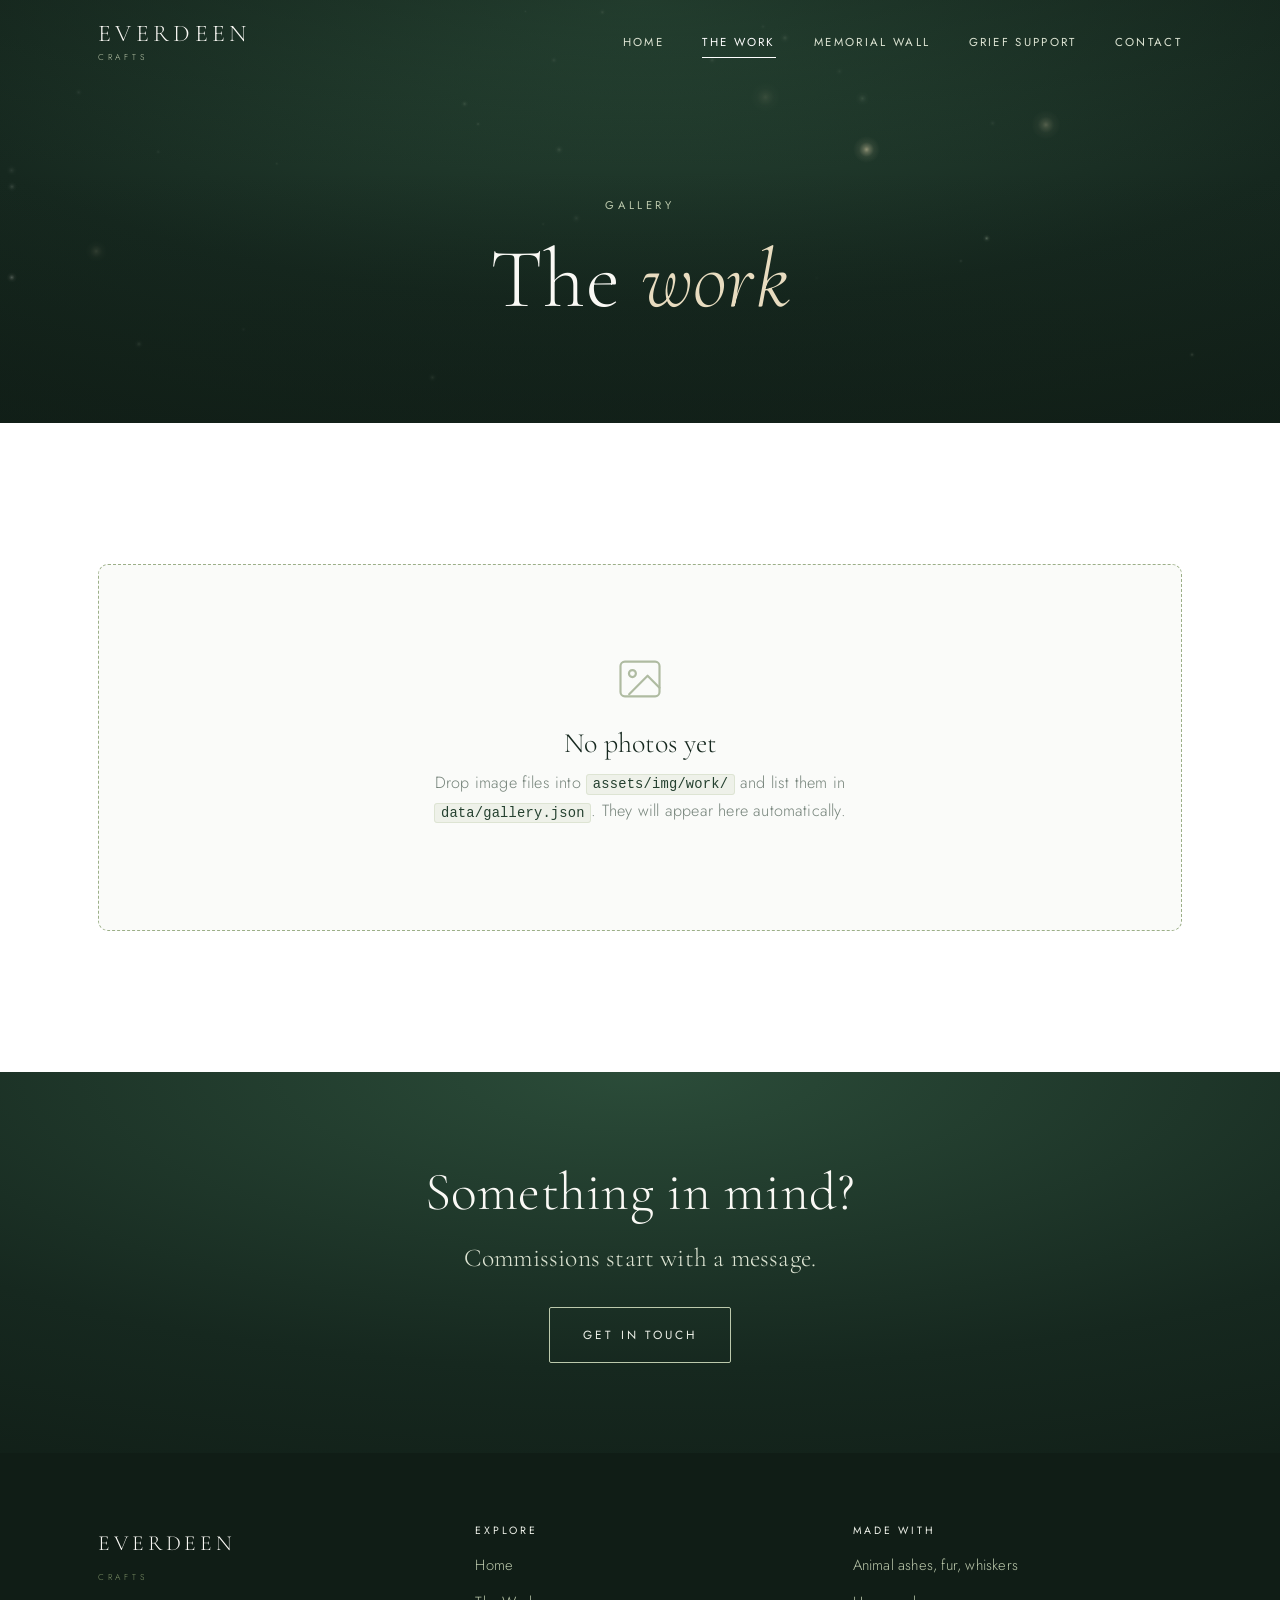
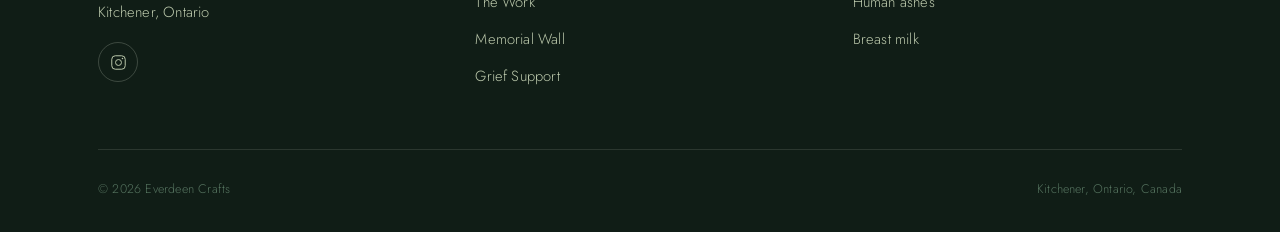
==== gallery.html @ 5758e287 "Add Everdeen Crafts website Four static pages served from GitHub Pages, no build step.  - Home, gall" ====
<!DOCTYPE html>
<html lang="en">
<head>
<meta charset="utf-8">
<meta name="viewport" content="width=device-width, initial-scale=1">
<title>The Work — Everdeen Crafts</title>
<meta name="description" content="Memorial resin pieces made by Everdeen Crafts in Kitchener, Ontario.">
<meta name="theme-color" content="#16281f">
<link rel="icon" href="assets/img/favicon.svg" type="image/svg+xml">
<link rel="preconnect" href="https://fonts.googleapis.com">
<link rel="preconnect" href="https://fonts.gstatic.com" crossorigin>
<link href="https://fonts.googleapis.com/css2?family=Cormorant+Garamond:ital,wght@0,300;0,400;0,500;1,300;1,400&family=Jost:wght@200;300;400&display=swap" rel="stylesheet">
<link rel="stylesheet" href="assets/css/style.css">
</head>
<body>

<a class="sr-only" href="#main">Skip to content</a>

<header class="nav">
  <div class="nav__inner">
    <a class="brand" href="index.html">
      <span class="brand__name">Everdeen</span>
      <span class="brand__sub">Crafts</span>
    </a>
    <button class="nav__toggle" type="button" aria-label="Menu" aria-expanded="false">
      <span></span><span></span><span></span>
    </button>
    <nav class="nav__links" aria-label="Main">
      <a class="nav__link" href="index.html">Home</a>
      <a class="nav__link" href="gallery.html" aria-current="page">The Work</a>
      <a class="nav__link" href="memorial.html">Memorial Wall</a>
      <a class="nav__link" href="resources.html">Grief Support</a>
      <a class="nav__link" href="index.html#contact">Contact</a>
    </nav>
  </div>
</header>

<main id="main">

<section class="pagehead">
  <canvas class="pagehead__canvas" data-particles="sparse" aria-hidden="true"></canvas>
  <div class="shell shell--narrow">
    <span class="eyebrow eyebrow--light">Gallery</span>
    <h1>The <em>work</em></h1>
  </div>
</section>

<section class="section section--white">
  <div class="shell">
    <div class="filters" data-gallery-filters></div>
    <div class="grid" data-gallery data-lightbox></div>
  </div>
</section>

<section class="section section--tight band">
  <canvas class="band__canvas" data-particles="band" aria-hidden="true"></canvas>
  <div class="shell shell--narrow">
    <h2 class="reveal">Something in mind?</h2>
    <p class="lede reveal" data-delay="1" style="max-width:48ch;margin-inline:auto">
      Commissions start with a message.
    </p>
    <div class="hero__actions reveal" data-delay="2" style="margin-top:var(--gap)">
      <a class="btn btn--light" href="index.html#contact"><span>Get in touch</span></a>
    </div>
  </div>
</section>

</main>

<footer class="footer">
  <div class="shell">
    <div class="footer__top">
      <div class="footer__brand">
        <span class="brand__name" style="font-family:var(--serif);letter-spacing:.18em;text-transform:uppercase;display:block">Everdeen</span>
        <span class="brand__sub" style="display:block;font-size:.53rem;letter-spacing:.44em;text-transform:uppercase;margin-top:.42rem">Crafts</span>
        <p style="margin-top:var(--gap-sm)">Kitchener, Ontario</p>
        <div class="footer__social">
          <a href="https://www.instagram.com/everdeencrafts" target="_blank" rel="noopener noreferrer" aria-label="Instagram">
            <svg viewBox="0 0 24 24" fill="none" stroke="currentColor" stroke-width="1.4">
              <rect x="2.5" y="2.5" width="19" height="19" rx="5"/>
              <circle cx="12" cy="12" r="4.2"/>
              <circle cx="17.6" cy="6.4" r="1.1" fill="currentColor" stroke="none"/>
            </svg>
          </a>
        </div>
      </div>
      <div>
        <h4>Explore</h4>
        <ul class="footer__links">
          <li><a href="index.html">Home</a></li>
          <li><a href="gallery.html">The Work</a></li>
          <li><a href="memorial.html">Memorial Wall</a></li>
          <li><a href="resources.html">Grief Support</a></li>
        </ul>
      </div>
      <div>
        <h4>Made with</h4>
        <ul class="footer__links">
          <li>Animal ashes, fur, whiskers</li>
          <li>Human ashes</li>
          <li>Breast milk</li>
        </ul>
      </div>
    </div>
    <div class="footer__base">
      <span>&copy; <span data-year>2026</span> Everdeen Crafts</span>
      <span>Kitchener, Ontario, Canada</span>
    </div>
  </div>
</footer>

<script src="assets/js/particles.js" defer></script>
<script src="assets/js/site.js" defer></script>
<script src="assets/js/gallery.js" defer></script>
</body>
</html>
---- assets/css/style.css ----
/* =========================================================
   Everdeen Crafts
   Palette: sage base, forest depth, white space, faint gold light
   ========================================================= */

/* ---------- Tokens ---------- */
:root {
  /* Forest */
  --forest-deepest: #101d16;
  --forest-deep:    #16281f;
  --forest:         #24402f;
  --forest-mid:     #3a5a45;
  --forest-soft:    #55735f;

  /* Sage */
  --sage-deep:  #7e9268;
  --sage:       #9caf88;
  --sage-light: #bcc9ac;
  --sage-pale:  #dde4d3;
  --sage-mist:  #eef1e9;

  /* Light */
  --white: #ffffff;
  --cream: #faf9f5;
  --mist:  #f3f5ef;

  /* Light in the trees */
  --gold:      #d9c89e;
  --gold-soft: #e8dcc0;

  /* Ink */
  --ink:        #1b2620;
  --ink-soft:   #46534b;
  --ink-mute:   #75837a;
  --ink-faint:  #a3ada6;

  /* Type */
  --serif: "Cormorant Garamond", "Cormorant", Georgia, "Times New Roman", serif;
  --sans:  "Jost", "Avenir Next", "Segoe UI", system-ui, -apple-system, sans-serif;

  /* Space */
  --gap-xs: 0.5rem;
  --gap-sm: 1rem;
  --gap:    1.75rem;
  --gap-md: 3rem;
  --gap-lg: 6rem;
  --gap-xl: 9rem;

  --measure: 62ch;
  --shell: 1180px;
  --shell-narrow: 780px;

  --radius: 2px;
  --radius-soft: 10px;

  --ease: cubic-bezier(0.22, 0.61, 0.36, 1);
  --ease-out: cubic-bezier(0.16, 1, 0.3, 1);

  --nav-h: 84px;
}

/* ---------- Reset ---------- */
*, *::before, *::after { box-sizing: border-box; }

html {
  -webkit-text-size-adjust: 100%;
  scroll-behavior: smooth;
}

body {
  margin: 0;
  font-family: var(--sans);
  font-weight: 300;
  font-size: 1.0125rem;
  line-height: 1.75;
  letter-spacing: 0.012em;
  color: var(--ink-soft);
  background: var(--cream);
  -webkit-font-smoothing: antialiased;
  -moz-osx-font-smoothing: grayscale;
  overflow-x: hidden;
}

img, svg, canvas { display: block; max-width: 100%; }
img { height: auto; }

h1, h2, h3, h4 {
  font-family: var(--serif);
  font-weight: 300;
  color: var(--forest-deep);
  line-height: 1.14;
  letter-spacing: 0.005em;
  margin: 0 0 var(--gap-sm);
}

h1 { font-size: clamp(2.75rem, 7vw, 5.25rem); }
h2 { font-size: clamp(2rem, 4.4vw, 3.35rem); }
h3 { font-size: clamp(1.35rem, 2.2vw, 1.75rem); }
h4 { font-size: 1.1rem; }

p { margin: 0 0 var(--gap-sm); max-width: var(--measure); }

a { color: var(--forest); text-decoration: none; transition: color 0.35s var(--ease); }
a:hover { color: var(--sage-deep); }

ul { margin: 0; padding: 0; list-style: none; }

:focus-visible {
  outline: 2px solid var(--sage-deep);
  outline-offset: 3px;
  border-radius: var(--radius);
}

::selection { background: var(--sage-pale); color: var(--forest-deep); }

/* ---------- Utility ---------- */
.shell {
  width: 100%;
  max-width: var(--shell);
  margin-inline: auto;
  padding-inline: clamp(1.35rem, 5vw, 3rem);
}
.shell--narrow { max-width: var(--shell-narrow); }

.eyebrow {
  font-family: var(--sans);
  font-size: 0.7rem;
  font-weight: 400;
  letter-spacing: 0.32em;
  text-transform: uppercase;
  color: var(--sage-deep);
  margin: 0 0 var(--gap-sm);
  display: block;
}
.eyebrow--light { color: var(--sage-light); }

.lede {
  font-family: var(--serif);
  font-size: clamp(1.25rem, 2.1vw, 1.6rem);
  line-height: 1.6;
  color: var(--forest-mid);
  font-weight: 300;
}

.section { padding-block: clamp(4.5rem, 11vw, var(--gap-xl)); }
.section--tight { padding-block: clamp(3rem, 7vw, var(--gap-lg)); }
.section--mist { background: var(--mist); }
.section--white { background: var(--white); }

.section-head { margin-bottom: var(--gap-md); }
.section-head--center { text-align: center; }
.section-head--center p { margin-inline: auto; }

.sr-only {
  position: absolute; width: 1px; height: 1px;
  padding: 0; margin: -1px; overflow: hidden;
  clip: rect(0 0 0 0); white-space: nowrap; border: 0;
}

/* Hairline divider with a small leaf node */
.rule {
  display: flex;
  align-items: center;
  gap: var(--gap-sm);
  margin-block: var(--gap-md);
  color: var(--sage-light);
}
.rule::before, .rule::after {
  content: "";
  height: 1px;
  flex: 1;
  background: linear-gradient(90deg, transparent, var(--sage-pale) 22%, var(--sage-pale) 78%, transparent);
}
.rule svg { width: 15px; height: 15px; opacity: 0.75; flex: none; }

/* ---------- Buttons ---------- */
.btn {
  display: inline-flex;
  align-items: center;
  gap: 0.7rem;
  font-family: var(--sans);
  font-size: 0.74rem;
  font-weight: 400;
  letter-spacing: 0.24em;
  text-transform: uppercase;
  padding: 1.05rem 2.1rem;
  border: 1px solid var(--forest);
  border-radius: var(--radius);
  color: var(--forest);
  background: transparent;
  cursor: pointer;
  position: relative;
  overflow: hidden;
  transition: color 0.45s var(--ease), border-color 0.45s var(--ease);
}
.btn::before {
  content: "";
  position: absolute;
  inset: 0;
  background: var(--forest);
  transform: scaleX(0);
  transform-origin: left;
  transition: transform 0.55s var(--ease-out);
  z-index: -1;
}
.btn:hover { color: var(--cream); }
.btn:hover::before { transform: scaleX(1); }
.btn > * { position: relative; z-index: 1; }

.btn--light { border-color: var(--sage-light); color: var(--sage-mist); }
.btn--light::before { background: var(--sage-mist); }
.btn--light:hover { color: var(--forest-deep); border-color: var(--sage-mist); }

.btn--solid { background: var(--forest); color: var(--cream); }
.btn--solid::before { background: var(--forest-mid); }
.btn--solid:hover { color: var(--white); }

.btn--full { width: 100%; justify-content: center; }

/* Quiet text link with a growing underline */
.link-quiet {
  font-family: var(--sans);
  font-size: 0.74rem;
  letter-spacing: 0.24em;
  text-transform: uppercase;
  color: var(--forest);
  display: inline-block;
  padding-bottom: 0.35rem;
  position: relative;
}
.link-quiet::after {
  content: "";
  position: absolute;
  left: 0; bottom: 0;
  width: 100%; height: 1px;
  background: var(--sage-deep);
  transform: scaleX(0);
  transform-origin: right;
  transition: transform 0.5s var(--ease-out);
}
.link-quiet:hover::after { transform: scaleX(1); transform-origin: left; }

/* ---------- Placeholder slots (Katrina writes these) ---------- */
.placeholder {
  border: 1px dashed var(--sage);
  border-radius: var(--radius-soft);
  background: rgba(156, 175, 136, 0.06);
  padding: 1.4rem 1.5rem;
  margin-bottom: var(--gap-sm);
  max-width: var(--measure);
  position: relative;
}
.placeholder::before {
  content: attr(data-slot);
  display: block;
  font-family: var(--sans);
  font-size: 0.6rem;
  letter-spacing: 0.26em;
  text-transform: uppercase;
  color: var(--sage-deep);
  margin-bottom: 0.55rem;
}
.placeholder p {
  margin: 0;
  color: var(--ink-mute);
  font-style: italic;
  font-family: var(--serif);
  font-size: 1.1rem;
}
.placeholder--light { border-color: rgba(220, 228, 211, 0.4); background: rgba(255,255,255,0.05); }
.placeholder--light::before { color: var(--sage-light); }
.placeholder--light p { color: var(--sage-pale); }
.placeholder--center { margin-inline: auto; }

/* =========================================================
   Navigation
   ========================================================= */
.nav {
  position: fixed;
  inset: 0 0 auto 0;
  height: var(--nav-h);
  display: flex;
  align-items: center;
  z-index: 100;
  transition: background 0.55s var(--ease), box-shadow 0.55s var(--ease), height 0.55s var(--ease);
}
.nav__inner {
  width: 100%;
  max-width: var(--shell);
  margin-inline: auto;
  padding-inline: clamp(1.35rem, 5vw, 3rem);
  display: flex;
  align-items: center;
  justify-content: space-between;
  gap: var(--gap);
}

.brand { display: flex; flex-direction: column; line-height: 1; }
.brand__name {
  font-family: var(--serif);
  font-size: 1.5rem;
  letter-spacing: 0.18em;
  text-transform: uppercase;
  color: var(--cream);
  transition: color 0.55s var(--ease);
}
.brand__sub {
  font-family: var(--sans);
  font-size: 0.53rem;
  letter-spacing: 0.44em;
  text-transform: uppercase;
  color: var(--sage-light);
  margin-top: 0.42rem;
  transition: color 0.55s var(--ease);
}

.nav__links { display: flex; align-items: center; gap: clamp(1.4rem, 3vw, 2.6rem); }
.nav__link {
  font-size: 0.72rem;
  font-weight: 400;
  letter-spacing: 0.2em;
  text-transform: uppercase;
  color: var(--sage-pale);
  position: relative;
  padding-block: 0.4rem;
  transition: color 0.4s var(--ease);
}
.nav__link::after {
  content: "";
  position: absolute;
  left: 0; bottom: 0;
  width: 100%; height: 1px;
  background: currentColor;
  transform: scaleX(0);
  transform-origin: right;
  transition: transform 0.45s var(--ease-out);
}
.nav__link:hover, .nav__link[aria-current="page"] { color: var(--white); }
.nav__link:hover::after, .nav__link[aria-current="page"]::after { transform: scaleX(1); transform-origin: left; }

/* Scrolled / solid state */
.nav.is-solid {
  background: rgba(250, 249, 245, 0.9);
  backdrop-filter: blur(14px);
  -webkit-backdrop-filter: blur(14px);
  box-shadow: 0 1px 0 var(--sage-pale);
  height: 70px;
}
.nav.is-solid .brand__name { color: var(--forest-deep); }
.nav.is-solid .brand__sub  { color: var(--sage-deep); }
.nav.is-solid .nav__link   { color: var(--ink-soft); }
.nav.is-solid .nav__link:hover,
.nav.is-solid .nav__link[aria-current="page"] { color: var(--forest-deep); }

/* Pages without a dark hero start solid */
.nav--inline { position: fixed; }

.nav__toggle {
  display: none;
  width: 42px; height: 42px;
  border: 0; background: transparent;
  cursor: pointer; padding: 0;
  position: relative;
}
.nav__toggle span {
  position: absolute;
  left: 9px; right: 9px;
  height: 1px;
  background: var(--sage-pale);
  transition: transform 0.45s var(--ease), opacity 0.3s var(--ease), background 0.5s var(--ease);
}
.nav__toggle span:nth-child(1) { top: 15px; }
.nav__toggle span:nth-child(2) { top: 21px; }
.nav__toggle span:nth-child(3) { top: 27px; }
.nav.is-solid .nav__toggle span { background: var(--forest); }
.nav.is-open .nav__toggle span:nth-child(1) { transform: translateY(6px) rotate(45deg); }
.nav.is-open .nav__toggle span:nth-child(2) { opacity: 0; }
.nav.is-open .nav__toggle span:nth-child(3) { transform: translateY(-6px) rotate(-45deg); }

@media (max-width: 820px) {
  .nav__toggle { display: block; }
  .nav__links {
    position: fixed;
    inset: var(--nav-h) 0 auto 0;
    flex-direction: column;
    gap: 0;
    background: rgba(22, 40, 31, 0.97);
    backdrop-filter: blur(18px);
    -webkit-backdrop-filter: blur(18px);
    padding: var(--gap) clamp(1.35rem, 5vw, 3rem) var(--gap-md);
    align-items: flex-start;
    opacity: 0;
    visibility: hidden;
    transform: translateY(-10px);
    transition: opacity 0.4s var(--ease), transform 0.5s var(--ease-out), visibility 0.4s;
  }
  .nav.is-open .nav__links { opacity: 1; visibility: visible; transform: translateY(0); }
  .nav__link {
    font-size: 0.95rem;
    letter-spacing: 0.18em;
    padding-block: 1rem;
    width: 100%;
    color: var(--sage-pale);
    border-bottom: 1px solid rgba(220, 228, 211, 0.12);
  }
  .nav.is-solid .nav__link { color: var(--sage-pale); }
  .nav__link::after { display: none; }
}

/* =========================================================
   Hero — the fairy forest
   ========================================================= */
.hero {
  position: relative;
  min-height: 100svh;
  display: flex;
  align-items: center;
  isolation: isolate;
  overflow: hidden;
  background:
    radial-gradient(120% 85% at 50% 8%, #2f5340 0%, var(--forest-deep) 46%, var(--forest-deepest) 100%);
}
.hero--short { min-height: 62svh; }

/* Soft god-ray wash */
.hero::before {
  content: "";
  position: absolute;
  inset: 0;
  background:
    radial-gradient(46% 62% at 50% -6%, rgba(217, 200, 158, 0.20) 0%, transparent 62%),
    radial-gradient(30% 44% at 22% 12%, rgba(217, 200, 158, 0.10) 0%, transparent 68%),
    radial-gradient(34% 50% at 80% 6%, rgba(217, 200, 158, 0.08) 0%, transparent 70%);
  z-index: 1;
  pointer-events: none;
}
/* Vignette to seat the type */
.hero::after {
  content: "";
  position: absolute;
  inset: 0;
  background:
    linear-gradient(180deg, rgba(16,29,22,0.42) 0%, transparent 26%, transparent 54%, rgba(16,29,22,0.72) 100%);
  z-index: 4;
  pointer-events: none;
}

.hero__canvas {
  position: absolute;
  inset: 0;
  width: 100%;
  height: 100%;
  z-index: 3;
  pointer-events: none;
}

/* Layered tree silhouettes */
.hero__trees {
  position: absolute;
  inset: auto 0 0 0;
  z-index: 2;
  pointer-events: none;
  line-height: 0;
}
.hero__tree {
  position: absolute;
  bottom: 0;
  width: 100%;
  height: auto;
  will-change: transform;
}
.hero__tree--back  { opacity: 0.30; }
.hero__tree--mid   { opacity: 0.55; }
.hero__tree--front { opacity: 0.92; }

.hero__content {
  position: relative;
  z-index: 5;
  width: 100%;
  text-align: center;
  padding-block: calc(var(--nav-h) + 2rem) 8rem;
}
.hero__title {
  color: var(--cream);
  margin-bottom: var(--gap-sm);
  text-shadow: 0 2px 40px rgba(16, 29, 22, 0.5);
}
.hero__title em {
  font-style: italic;
  color: var(--gold-soft);
}
.hero__sub {
  font-family: var(--serif);
  font-size: clamp(1.05rem, 2vw, 1.35rem);
  color: var(--sage-pale);
  letter-spacing: 0.06em;
  margin-inline: auto;
  margin-bottom: var(--gap-md);
  max-width: 46ch;
}
.hero__actions { display: flex; gap: var(--gap-sm); justify-content: center; flex-wrap: wrap; }

.hero__scroll {
  position: absolute;
  left: 50%;
  bottom: 2.4rem;
  transform: translateX(-50%);
  z-index: 6;
  display: flex;
  flex-direction: column;
  align-items: center;
  gap: 0.7rem;
  font-size: 0.58rem;
  letter-spacing: 0.3em;
  text-transform: uppercase;
  color: var(--sage-light);
  opacity: 0.75;
}
.hero__scroll i {
  display: block;
  width: 1px;
  height: 46px;
  background: linear-gradient(180deg, var(--sage-light), transparent);
  animation: drip 2.8s var(--ease) infinite;
}
@keyframes drip {
  0%   { transform: scaleY(0); transform-origin: top; opacity: 0; }
  38%  { transform: scaleY(1); transform-origin: top; opacity: 1; }
  62%  { transform: scaleY(1); transform-origin: bottom; opacity: 1; }
  100% { transform: scaleY(0); transform-origin: bottom; opacity: 0; }
}

/* Page header for inner pages */
.pagehead {
  position: relative;
  padding-block: calc(var(--nav-h) + clamp(4rem, 9vw, 7rem)) clamp(3rem, 7vw, 5rem);
  background:
    radial-gradient(110% 130% at 50% 0%, #2b4c39 0%, var(--forest-deep) 55%, var(--forest-deepest) 100%);
  overflow: hidden;
  isolation: isolate;
  text-align: center;
}
.pagehead::after {
  content: "";
  position: absolute; inset: 0;
  background: linear-gradient(180deg, rgba(16,29,22,0.35), transparent 40%, rgba(16,29,22,0.45));
  z-index: 2; pointer-events: none;
}
.pagehead__canvas { position: absolute; inset: 0; width: 100%; height: 100%; z-index: 1; pointer-events: none; }
.pagehead .shell { position: relative; z-index: 3; }
.pagehead h1 { color: var(--cream); }
.pagehead h1 em { font-style: italic; color: var(--gold-soft); }
.pagehead .lede { color: var(--sage-pale); margin-inline: auto; }

/* =========================================================
   Reveal on scroll
   ========================================================= */
.reveal {
  opacity: 0;
  transform: translateY(26px);
  transition: opacity 1s var(--ease-out), transform 1.15s var(--ease-out);
}
.reveal.is-visible { opacity: 1; transform: none; }
.reveal[data-delay="1"] { transition-delay: 0.11s; }
.reveal[data-delay="2"] { transition-delay: 0.22s; }
.reveal[data-delay="3"] { transition-delay: 0.33s; }
.reveal[data-delay="4"] { transition-delay: 0.44s; }

/* =========================================================
   Craft categories
   ========================================================= */
.crafts {
  display: grid;
  grid-template-columns: repeat(auto-fit, minmax(268px, 1fr));
  gap: 1px;
  background: var(--sage-pale);
  border: 1px solid var(--sage-pale);
}
.craft {
  background: var(--white);
  padding: clamp(2.2rem, 4vw, 3.2rem) clamp(1.6rem, 3vw, 2.4rem);
  display: flex;
  flex-direction: column;
  gap: var(--gap-sm);
  transition: background 0.6s var(--ease);
}
.craft:hover { background: var(--sage-mist); }
.craft__icon {
  width: 40px; height: 40px;
  color: var(--sage-deep);
  margin-bottom: 0.4rem;
}
.craft__icon svg { width: 100%; height: 100%; }
.craft h3 { margin-bottom: 0.25rem; }
.craft__tags {
  display: flex; flex-wrap: wrap; gap: 0.45rem;
  margin-top: auto; padding-top: var(--gap-sm);
}
.craft__tag {
  font-size: 0.62rem;
  letter-spacing: 0.16em;
  text-transform: uppercase;
  color: var(--sage-deep);
  border: 1px solid var(--sage-pale);
  border-radius: 100px;
  padding: 0.34rem 0.8rem;
}

/* =========================================================
   Split feature
   ========================================================= */
.split {
  display: grid;
  grid-template-columns: repeat(auto-fit, minmax(300px, 1fr));
  gap: clamp(2.4rem, 6vw, 5rem);
  align-items: center;
}
.split__media {
  position: relative;
  aspect-ratio: 4 / 5;
  background: linear-gradient(150deg, var(--sage-mist), var(--sage-pale));
  border-radius: var(--radius-soft);
  overflow: hidden;
  display: grid;
  place-items: center;
}
.split__media img { width: 100%; height: 100%; object-fit: cover; }

/* Empty media well */
.media-empty {
  text-align: center;
  padding: 2rem;
  color: var(--sage-deep);
}
.media-empty svg { width: 44px; height: 44px; margin: 0 auto 1rem; opacity: 0.55; }
.media-empty span {
  display: block;
  font-size: 0.64rem;
  letter-spacing: 0.24em;
  text-transform: uppercase;
}

/* =========================================================
   Gallery
   ========================================================= */
.filters {
  display: flex;
  flex-wrap: wrap;
  gap: 0.5rem;
  justify-content: center;
  margin-bottom: var(--gap-md);
}
.filter {
  font-family: var(--sans);
  font-size: 0.68rem;
  font-weight: 300;
  letter-spacing: 0.2em;
  text-transform: uppercase;
  color: var(--ink-mute);
  background: transparent;
  border: 1px solid transparent;
  border-radius: 100px;
  padding: 0.6rem 1.35rem;
  cursor: pointer;
  transition: color 0.4s var(--ease), border-color 0.4s var(--ease), background 0.4s var(--ease);
}
.filter:hover { color: var(--forest); border-color: var(--sage-pale); }
.filter.is-active { color: var(--forest-deep); border-color: var(--sage); background: var(--sage-mist); }

.grid {
  display: grid;
  grid-template-columns: repeat(auto-fill, minmax(min(300px, 100%), 1fr));
  gap: clamp(1rem, 2.2vw, 1.75rem);
}

.tile {
  position: relative;
  border: 0;
  padding: 0;
  background: var(--sage-mist);
  border-radius: var(--radius-soft);
  overflow: hidden;
  cursor: pointer;
  aspect-ratio: 1 / 1;
  display: block;
  width: 100%;
}
.tile img {
  width: 100%; height: 100%;
  object-fit: cover;
  transition: transform 1.4s var(--ease-out), filter 0.7s var(--ease);
}
.tile:hover img { transform: scale(1.045); }
.tile__veil {
  position: absolute;
  inset: 0;
  background: linear-gradient(180deg, transparent 45%, rgba(16, 29, 22, 0.62));
  opacity: 0;
  transition: opacity 0.6s var(--ease);
  display: flex;
  align-items: flex-end;
  padding: 1.25rem;
}
.tile:hover .tile__veil, .tile:focus-visible .tile__veil { opacity: 1; }
.tile__label {
  font-size: 0.64rem;
  letter-spacing: 0.22em;
  text-transform: uppercase;
  color: var(--sage-mist);
}

/* Empty state */
.empty {
  text-align: center;
  padding: clamp(3rem, 8vw, 5.5rem) 1.5rem;
  border: 1px dashed var(--sage);
  border-radius: var(--radius-soft);
  background: rgba(156, 175, 136, 0.05);
}
.empty svg { width: 52px; height: 52px; margin: 0 auto 1.4rem; color: var(--sage-deep); opacity: 0.6; }
.empty h3 { margin-bottom: 0.6rem; }
.empty p { margin-inline: auto; color: var(--ink-mute); }
.empty code {
  font-family: ui-monospace, "SFMono-Regular", Menlo, Consolas, monospace;
  font-size: 0.85em;
  background: var(--sage-mist);
  border: 1px solid var(--sage-pale);
  border-radius: 3px;
  padding: 0.12em 0.42em;
  color: var(--forest);
}

/* Lightbox */
.lightbox {
  position: fixed;
  inset: 0;
  z-index: 300;
  background: rgba(16, 29, 22, 0.95);
  backdrop-filter: blur(8px);
  -webkit-backdrop-filter: blur(8px);
  display: grid;
  place-items: center;
  padding: clamp(1.5rem, 5vw, 4rem);
  opacity: 0;
  visibility: hidden;
  transition: opacity 0.45s var(--ease), visibility 0.45s;
}
.lightbox.is-open { opacity: 1; visibility: visible; }
.lightbox__figure { margin: 0; max-width: 100%; max-height: 100%; text-align: center; }
.lightbox img {
  max-width: 100%;
  max-height: 78svh;
  width: auto;
  margin-inline: auto;
  border-radius: var(--radius-soft);
  box-shadow: 0 30px 90px rgba(0,0,0,0.5);
}
.lightbox figcaption {
  margin-top: 1.2rem;
  font-size: 0.68rem;
  letter-spacing: 0.22em;
  text-transform: uppercase;
  color: var(--sage-light);
}
.lightbox__close, .lightbox__nav {
  position: absolute;
  background: transparent;
  border: 1px solid rgba(220, 228, 211, 0.25);
  color: var(--sage-pale);
  width: 46px; height: 46px;
  border-radius: 50%;
  cursor: pointer;
  display: grid;
  place-items: center;
  transition: border-color 0.4s var(--ease), background 0.4s var(--ease), color 0.4s var(--ease);
}
.lightbox__close:hover, .lightbox__nav:hover {
  border-color: var(--sage-mist);
  background: rgba(220, 228, 211, 0.12);
  color: var(--white);
}
.lightbox__close { top: clamp(1rem, 3vw, 2rem); right: clamp(1rem, 3vw, 2rem); }
.lightbox__nav { top: 50%; transform: translateY(-50%); }
.lightbox__nav--prev { left: clamp(0.75rem, 2.5vw, 2rem); }
.lightbox__nav--next { right: clamp(0.75rem, 2.5vw, 2rem); }
.lightbox svg { width: 17px; height: 17px; }

/* =========================================================
   Memorial
   ========================================================= */
.memorial-grid {
  display: grid;
  grid-template-columns: repeat(auto-fill, minmax(min(320px, 100%), 1fr));
  gap: clamp(1.25rem, 2.5vw, 2rem);
}

.memorial {
  background: var(--white);
  border: 1px solid var(--sage-pale);
  border-radius: var(--radius-soft);
  overflow: hidden;
  display: flex;
  flex-direction: column;
  transition: box-shadow 0.6s var(--ease), transform 0.6s var(--ease-out), border-color 0.6s var(--ease);
}
.memorial:hover {
  box-shadow: 0 18px 50px -28px rgba(36, 64, 47, 0.4);
  transform: translateY(-3px);
  border-color: var(--sage-light);
}
.memorial__photo {
  aspect-ratio: 3 / 2;
  background: linear-gradient(150deg, var(--sage-mist), var(--sage-pale));
  overflow: hidden;
  display: grid;
  place-items: center;
}
.memorial__photo img { width: 100%; height: 100%; object-fit: cover; }
.memorial__photo svg { width: 40px; height: 40px; color: var(--sage-deep); opacity: 0.5; }

.memorial__body { padding: clamp(1.4rem, 3vw, 1.9rem); display: flex; flex-direction: column; gap: 0.7rem; flex: 1; }
.memorial__name { font-family: var(--serif); font-size: 1.6rem; color: var(--forest-deep); margin: 0; line-height: 1.1; }
.memorial__years {
  font-size: 0.66rem;
  letter-spacing: 0.24em;
  text-transform: uppercase;
  color: var(--sage-deep);
}
.memorial__words {
  font-family: var(--serif);
  font-size: 1.06rem;
  line-height: 1.68;
  color: var(--ink-soft);
  margin: 0;
  max-width: none;
}
.memorial__foot {
  margin-top: auto;
  padding-top: var(--gap-sm);
  border-top: 1px solid var(--sage-pale);
  display: flex;
  align-items: center;
  justify-content: space-between;
  gap: var(--gap-sm);
}
.memorial__from { font-size: 0.68rem; letter-spacing: 0.14em; text-transform: uppercase; color: var(--ink-faint); }

/* Light a candle */
.candle {
  display: inline-flex;
  align-items: center;
  gap: 0.5rem;
  border: 1px solid var(--sage-pale);
  background: transparent;
  border-radius: 100px;
  padding: 0.42rem 0.9rem;
  cursor: pointer;
  font-family: var(--sans);
  font-size: 0.66rem;
  letter-spacing: 0.14em;
  text-transform: uppercase;
  color: var(--ink-mute);
  transition: border-color 0.4s var(--ease), color 0.4s var(--ease), background 0.4s var(--ease);
}
.candle svg { width: 15px; height: 17px; transition: transform 0.5s var(--ease-out); }
.candle:hover { border-color: var(--sage); color: var(--forest); }
.candle.is-lit {
  border-color: var(--gold);
  background: rgba(217, 200, 158, 0.14);
  color: var(--forest);
}
.candle.is-lit .flame { fill: var(--gold); animation: flicker 2.6s ease-in-out infinite; transform-origin: 50% 100%; }
.candle .flame { fill: var(--sage-light); }
@keyframes flicker {
  0%, 100% { opacity: 1;    transform: scale(1) rotate(0deg); }
  25%      { opacity: 0.82; transform: scale(1.08) rotate(-2.5deg); }
  50%      { opacity: 1;    transform: scale(0.96) rotate(1.5deg); }
  75%      { opacity: 0.88; transform: scale(1.05) rotate(-1deg); }
}

/* =========================================================
   Forms
   ========================================================= */
.form { display: grid; gap: var(--gap-sm); }
.field { display: grid; gap: 0.5rem; }
.field--row { grid-template-columns: repeat(auto-fit, minmax(190px, 1fr)); gap: var(--gap-sm); }

.label {
  font-size: 0.66rem;
  font-weight: 400;
  letter-spacing: 0.2em;
  text-transform: uppercase;
  color: var(--forest-mid);
}
.label span { color: var(--ink-faint); text-transform: none; letter-spacing: 0.04em; font-size: 0.78rem; }

.input, .textarea, .select {
  font-family: var(--sans);
  font-size: 0.98rem;
  font-weight: 300;
  color: var(--ink);
  background: var(--white);
  border: 1px solid var(--sage-pale);
  border-radius: var(--radius);
  padding: 0.92rem 1.05rem;
  width: 100%;
  transition: border-color 0.4s var(--ease), box-shadow 0.4s var(--ease);
}
.input:focus, .textarea:focus, .select:focus {
  outline: none;
  border-color: var(--sage);
  box-shadow: 0 0 0 3px rgba(156, 175, 136, 0.18);
}
.textarea { min-height: 168px; resize: vertical; line-height: 1.7; font-family: var(--serif); font-size: 1.08rem; }
.hint { font-size: 0.8rem; color: var(--ink-faint); margin: 0; }

.form-note {
  background: var(--sage-mist);
  border-left: 2px solid var(--sage);
  padding: 1.1rem 1.35rem;
  border-radius: 0 var(--radius) var(--radius) 0;
}
.form-note p { margin: 0; font-size: 0.9rem; color: var(--ink-soft); }

.form-status {
  padding: 1rem 1.25rem;
  border-radius: var(--radius);
  font-size: 0.92rem;
  display: none;
}
.form-status.is-shown { display: block; }
.form-status--ok   { background: var(--sage-mist); border: 1px solid var(--sage); color: var(--forest); }
.form-status--err  { background: #fdf2ef; border: 1px solid #e2b7a8; color: #8a4b34; }

/* honeypot */
.gate { position: absolute; left: -9999px; opacity: 0; height: 0; overflow: hidden; }

/* =========================================================
   Resources
   ========================================================= */
.resources { display: grid; gap: clamp(1rem, 2vw, 1.5rem); }
.resource {
  background: var(--white);
  border: 1px solid var(--sage-pale);
  border-radius: var(--radius-soft);
  padding: clamp(1.5rem, 3vw, 2.1rem);
  display: grid;
  grid-template-columns: auto 1fr auto;
  gap: clamp(1rem, 2.5vw, 1.9rem);
  align-items: center;
  transition: border-color 0.5s var(--ease), box-shadow 0.5s var(--ease);
}
.resource:hover { border-color: var(--sage); box-shadow: 0 14px 40px -30px rgba(36,64,47,0.45); }
.resource__mark {
  width: 42px; height: 42px;
  border-radius: 50%;
  background: var(--sage-mist);
  display: grid; place-items: center;
  color: var(--sage-deep);
  flex: none;
}
.resource__mark svg { width: 19px; height: 19px; }
.resource h3 { font-size: 1.32rem; margin-bottom: 0.3rem; }
.resource__meta { display: flex; flex-wrap: wrap; gap: 0.5rem 1.1rem; align-items: center; }
.resource__tag {
  font-size: 0.6rem;
  letter-spacing: 0.18em;
  text-transform: uppercase;
  color: var(--sage-deep);
  border: 1px solid var(--sage-pale);
  border-radius: 100px;
  padding: 0.28rem 0.72rem;
}
.resource__tel {
  font-family: var(--serif);
  font-size: 1.16rem;
  color: var(--forest);
  letter-spacing: 0.02em;
  white-space: nowrap;
}
.resource__go { flex: none; }
@media (max-width: 700px) {
  .resource { grid-template-columns: auto 1fr; }
  .resource__go { grid-column: 1 / -1; }
}

.crisis {
  background: var(--forest-deep);
  color: var(--sage-pale);
  border-radius: var(--radius-soft);
  padding: clamp(1.6rem, 3.5vw, 2.4rem);
}
.crisis h3 { color: var(--cream); }
.crisis p { color: var(--sage-pale); }
.crisis a { color: var(--gold-soft); text-decoration: underline; text-underline-offset: 4px; }
.crisis a:hover { color: var(--white); }

/* =========================================================
   Call to action band
   ========================================================= */
.band {
  position: relative;
  background: radial-gradient(120% 130% at 50% 0%, #2b4c39, var(--forest-deep) 60%, var(--forest-deepest));
  overflow: hidden;
  isolation: isolate;
  text-align: center;
}
/* width/height are required: a canvas is a replaced element, so inset:0
   alone leaves it at its intrinsic 300x150. */
.band__canvas { position: absolute; inset: 0; width: 100%; height: 100%; z-index: 1; pointer-events: none; }
.band .shell { position: relative; z-index: 2; }
.band h2 { color: var(--cream); }
.band h2 em { font-style: italic; color: var(--gold-soft); }
.band p { color: var(--sage-pale); margin-inline: auto; }

/* =========================================================
   Footer
   ========================================================= */
.footer {
  background: var(--forest-deepest);
  color: var(--sage-light);
  padding-block: clamp(3rem, 6vw, 4.5rem) 2rem;
}
.footer__top {
  display: grid;
  grid-template-columns: repeat(auto-fit, minmax(210px, 1fr));
  gap: var(--gap-md);
  padding-bottom: var(--gap-md);
  border-bottom: 1px solid rgba(220, 228, 211, 0.13);
}
.footer h4 {
  color: var(--sage-mist);
  font-family: var(--sans);
  font-size: 0.66rem;
  font-weight: 400;
  letter-spacing: 0.26em;
  text-transform: uppercase;
  margin-bottom: var(--gap-sm);
}
.footer p { color: var(--sage-light); font-size: 0.92rem; }
.footer a { color: var(--sage-light); }
.footer a:hover { color: var(--white); }
.footer__links li { margin-bottom: 0.7rem; font-size: 0.92rem; }
.footer__brand .brand__name { color: var(--cream); font-size: 1.35rem; }
.footer__brand .brand__sub { color: var(--sage-deep); }
.footer__social { display: flex; gap: 0.8rem; margin-top: var(--gap-sm); }
.footer__social a {
  width: 40px; height: 40px;
  border: 1px solid rgba(220, 228, 211, 0.22);
  border-radius: 50%;
  display: grid; place-items: center;
  transition: border-color 0.4s var(--ease), background 0.4s var(--ease);
}
.footer__social a:hover { border-color: var(--sage-light); background: rgba(220, 228, 211, 0.1); }
.footer__social svg { width: 17px; height: 17px; }
.footer__base {
  padding-top: 1.8rem;
  display: flex;
  flex-wrap: wrap;
  gap: var(--gap-sm);
  justify-content: space-between;
  align-items: center;
  font-size: 0.78rem;
  color: var(--forest-soft);
}

/* =========================================================
   Motion preferences
   ========================================================= */
@media (prefers-reduced-motion: reduce) {
  html { scroll-behavior: auto; }
  *, *::before, *::after {
    animation-duration: 0.001ms !important;
    animation-iteration-count: 1 !important;
    transition-duration: 0.001ms !important;
  }
  .reveal { opacity: 1; transform: none; }
  .hero__scroll i { animation: none; opacity: 0.6; }
}
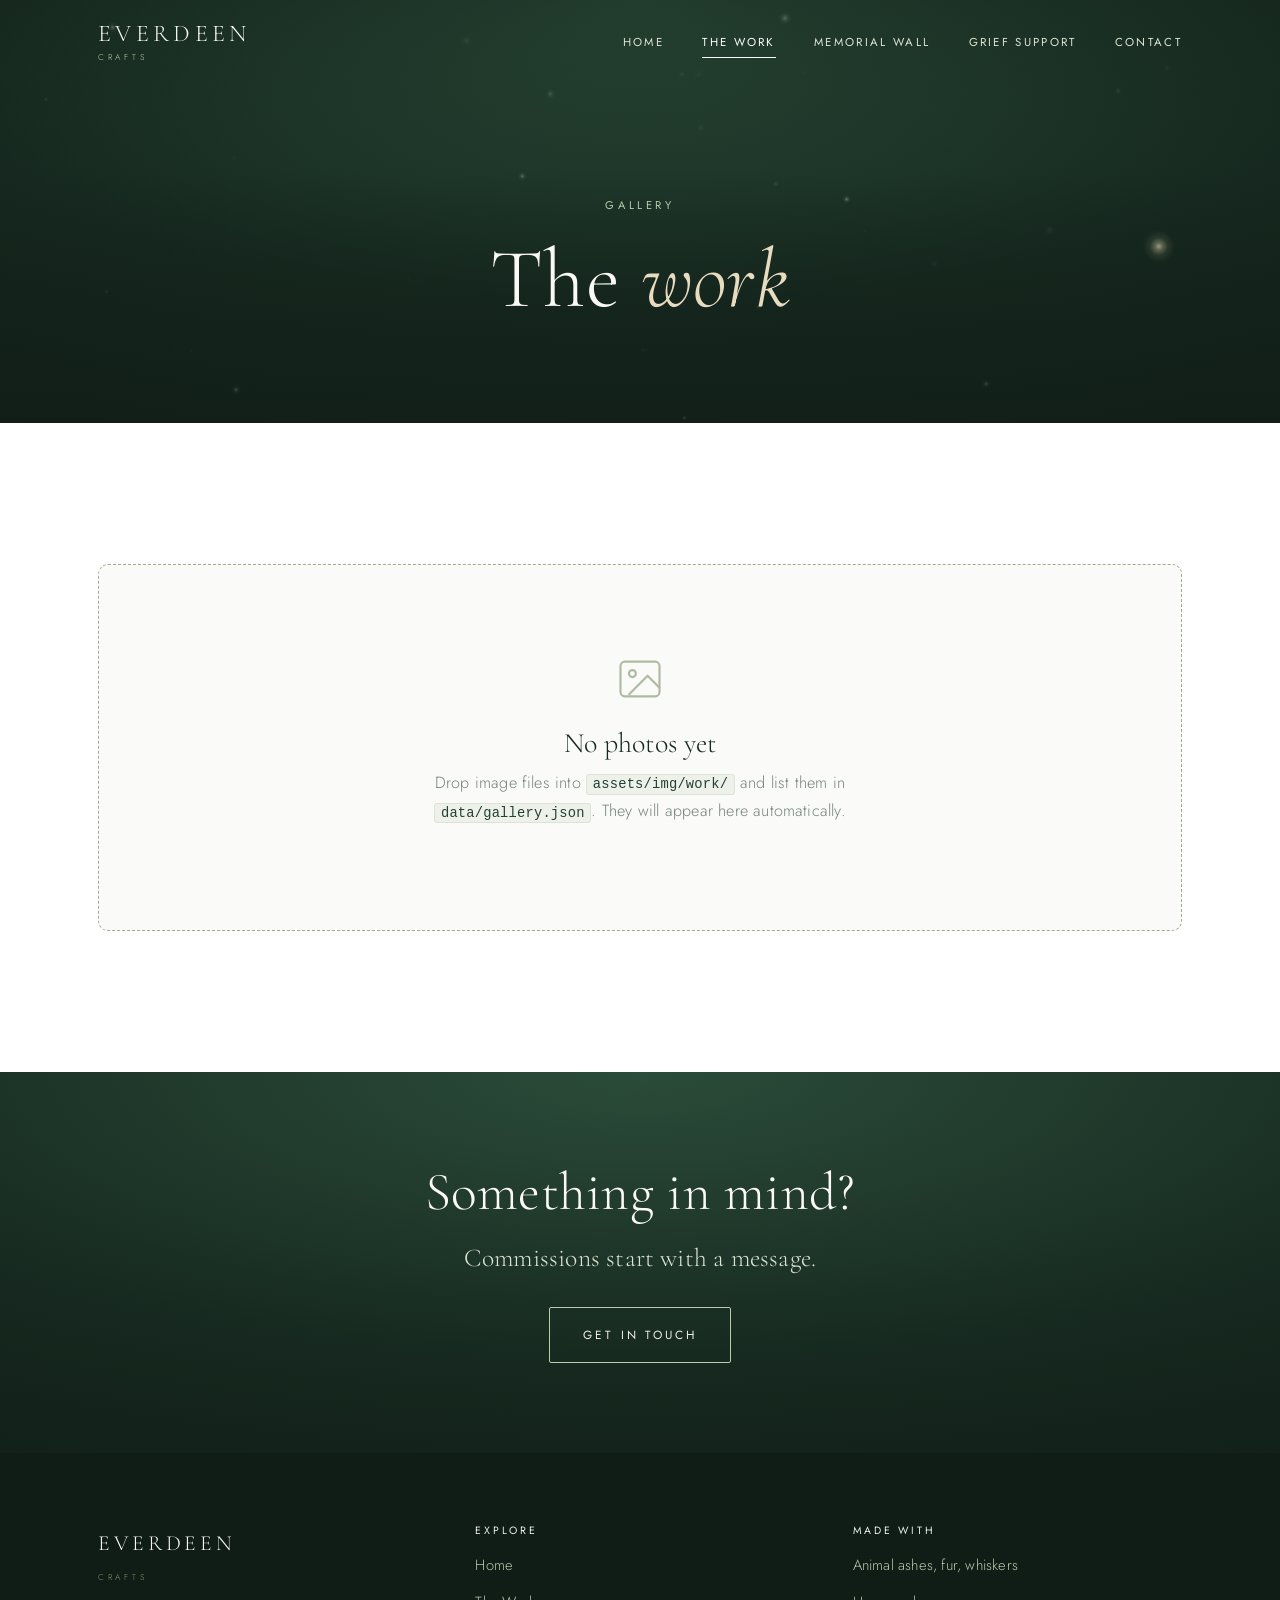
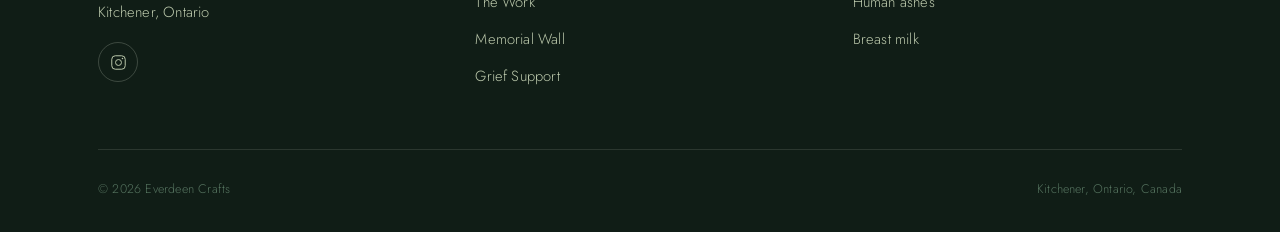
==== commit ef902528: "Remove em dashes and trim placeholder and crisis copy Page titles used em dashes, which surfaced in " ====
--- a/gallery.html
+++ b/gallery.html
@@ -3,7 +3,7 @@
 <head>
 <meta charset="utf-8">
 <meta name="viewport" content="width=device-width, initial-scale=1">
-<title>The Work — Everdeen Crafts</title>
+<title>The Work | Everdeen Crafts</title>
 <meta name="description" content="Memorial resin pieces made by Everdeen Crafts in Kitchener, Ontario.">
 <meta name="theme-color" content="#16281f">
 <link rel="icon" href="assets/img/favicon.svg" type="image/svg+xml">
--- a/assets/css/style.css
+++ b/assets/css/style.css
@@ -245,11 +245,13 @@
   border: 1px dashed var(--sage);
   border-radius: var(--radius-soft);
   background: rgba(156, 175, 136, 0.06);
-  padding: 1.4rem 1.5rem;
+  padding: 1.05rem 1.35rem;
   margin-bottom: var(--gap-sm);
   max-width: var(--measure);
   position: relative;
 }
+/* The label is normally the only thing in the box, so it carries no
+   bottom margin. Any text added below it supplies its own top margin. */
 .placeholder::before {
   content: attr(data-slot);
   display: block;
@@ -258,10 +260,9 @@
   letter-spacing: 0.26em;
   text-transform: uppercase;
   color: var(--sage-deep);
-  margin-bottom: 0.55rem;
 }
 .placeholder p {
-  margin: 0;
+  margin: 0.55rem 0 0;
   color: var(--ink-mute);
   font-style: italic;
   font-family: var(--serif);
@@ -282,7 +283,9 @@
   display: flex;
   align-items: center;
   z-index: 100;
-  transition: background 0.55s var(--ease), box-shadow 0.55s var(--ease), height 0.55s var(--ease);
+  /* Background and shadow only: animating height here would lay out the
+     bar on every frame of the transition. The colour shift carries the state. */
+  transition: background 0.55s var(--ease), box-shadow 0.55s var(--ease);
 }
 .nav__inner {
   width: 100%;
@@ -344,7 +347,6 @@
   backdrop-filter: blur(14px);
   -webkit-backdrop-filter: blur(14px);
   box-shadow: 0 1px 0 var(--sage-pale);
-  height: 70px;
 }
 .nav.is-solid .brand__name { color: var(--forest-deep); }
 .nav.is-solid .brand__sub  { color: var(--sage-deep); }
@@ -408,7 +410,7 @@
 }
 
 /* =========================================================
-   Hero — the fairy forest
+   Hero: the fairy forest
    ========================================================= */
 .hero {
   position: relative;
@@ -916,9 +918,9 @@
 
 .form-note {
   background: var(--sage-mist);
-  border-left: 2px solid var(--sage);
-  padding: 1.1rem 1.35rem;
-  border-radius: 0 var(--radius) var(--radius) 0;
+  border: 1px solid var(--sage-pale);
+  padding: 1.15rem 1.4rem;
+  border-radius: var(--radius-soft);
 }
 .form-note p { margin: 0; font-size: 0.9rem; color: var(--ink-soft); }
 
@@ -983,17 +985,6 @@
   .resource { grid-template-columns: auto 1fr; }
   .resource__go { grid-column: 1 / -1; }
 }
-
-.crisis {
-  background: var(--forest-deep);
-  color: var(--sage-pale);
-  border-radius: var(--radius-soft);
-  padding: clamp(1.6rem, 3.5vw, 2.4rem);
-}
-.crisis h3 { color: var(--cream); }
-.crisis p { color: var(--sage-pale); }
-.crisis a { color: var(--gold-soft); text-decoration: underline; text-underline-offset: 4px; }
-.crisis a:hover { color: var(--white); }
 
 /* =========================================================
    Call to action band
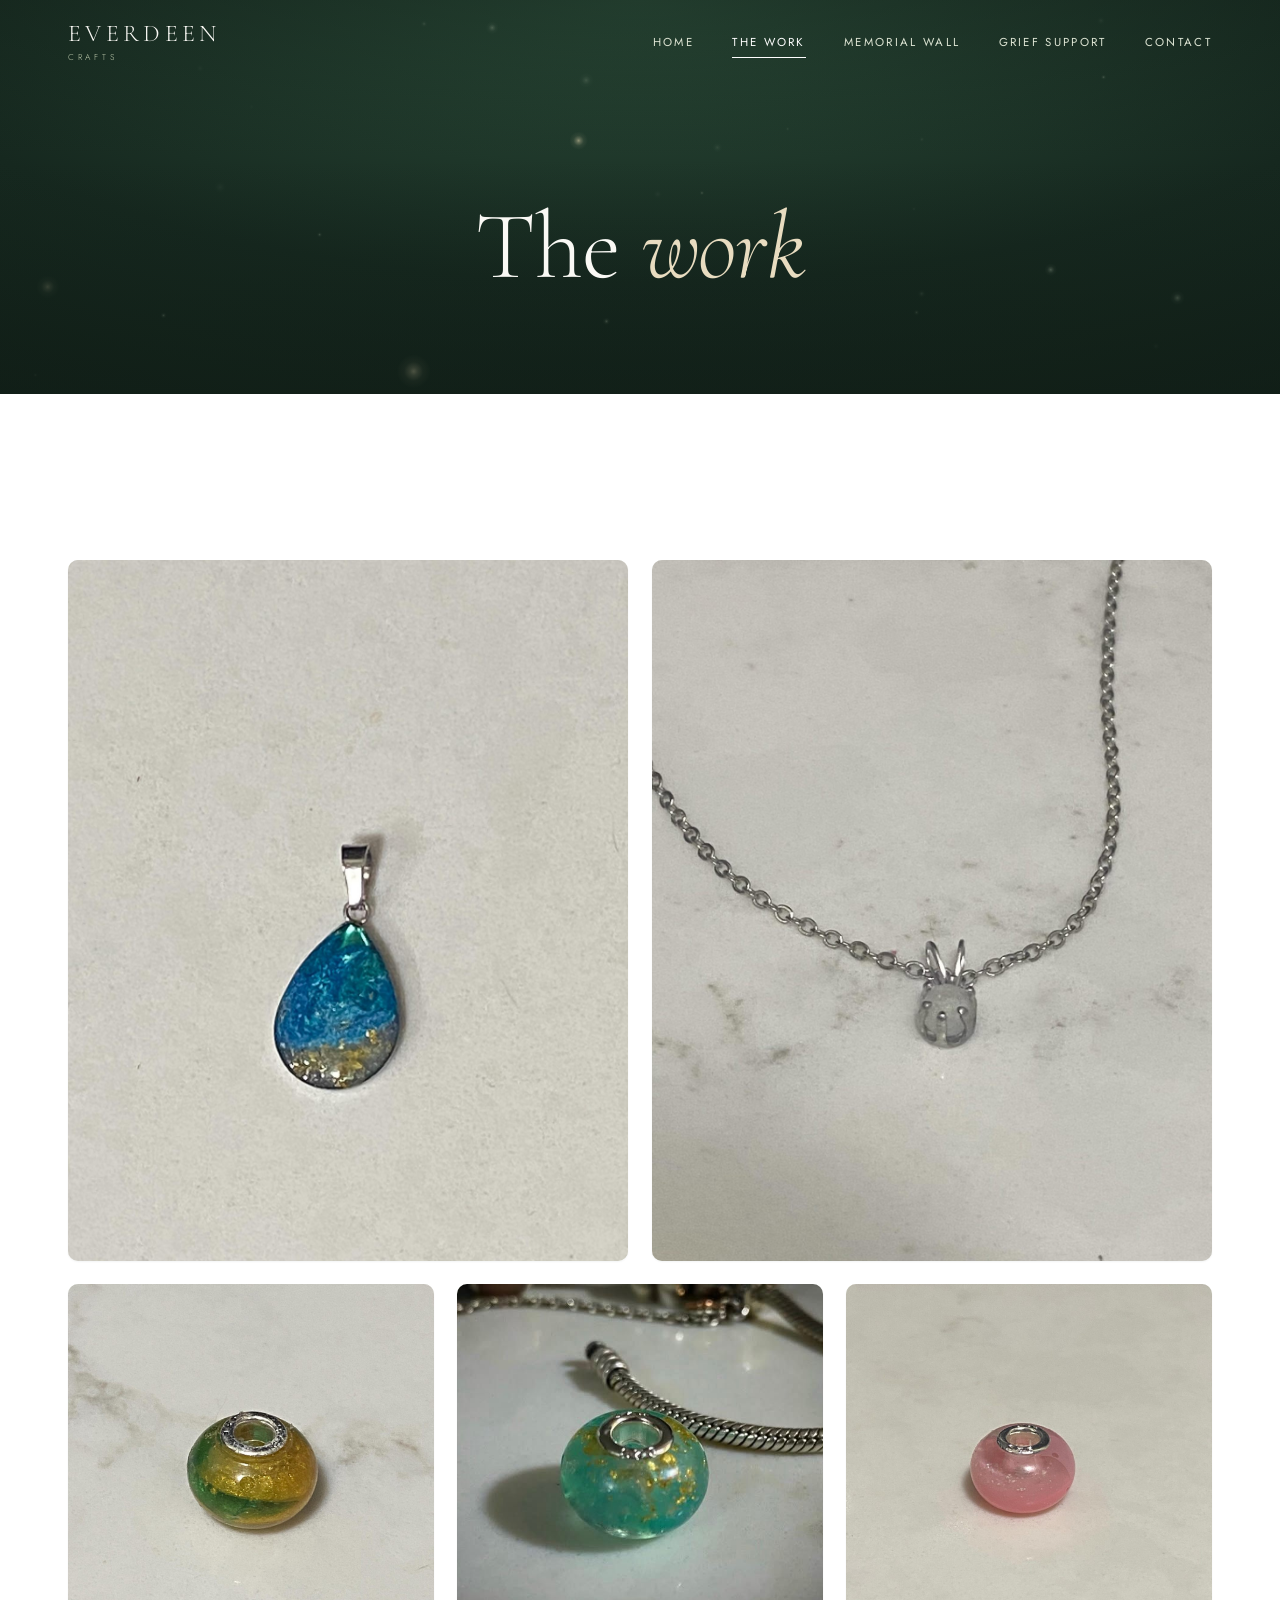
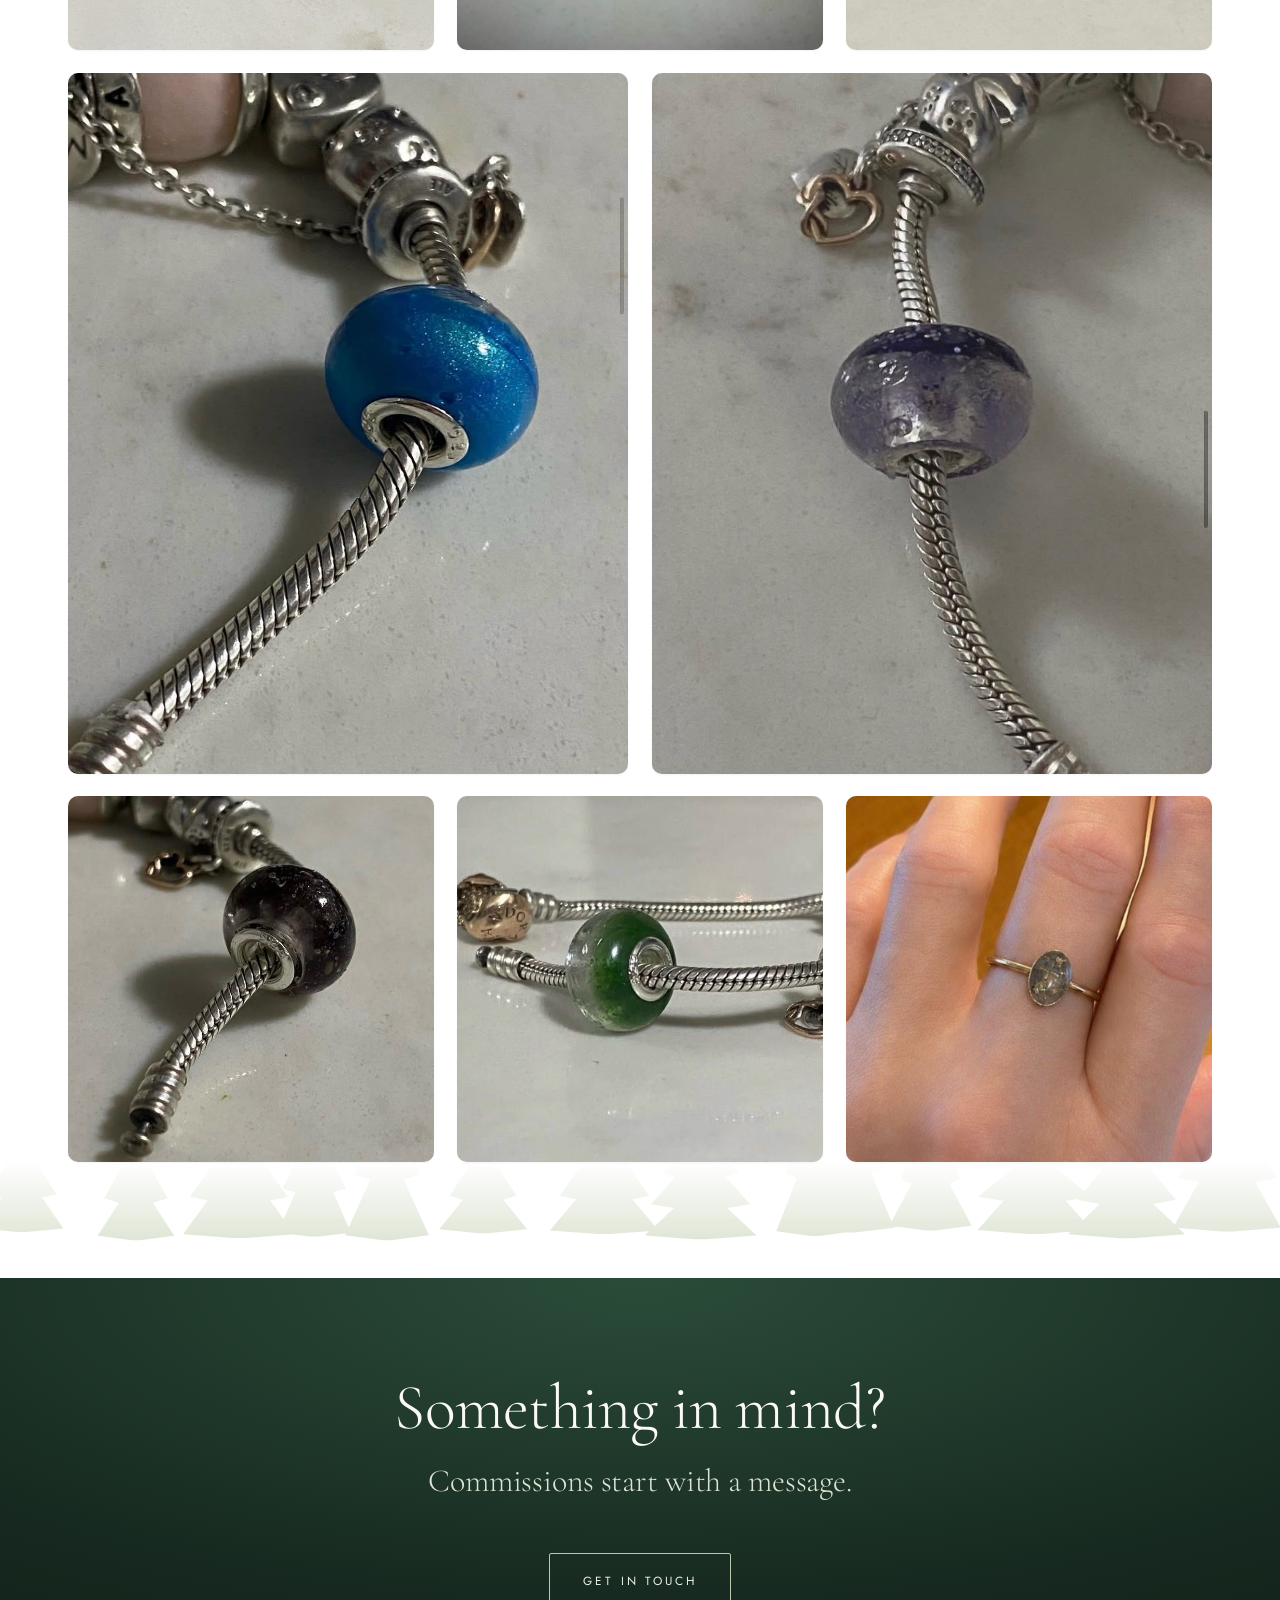
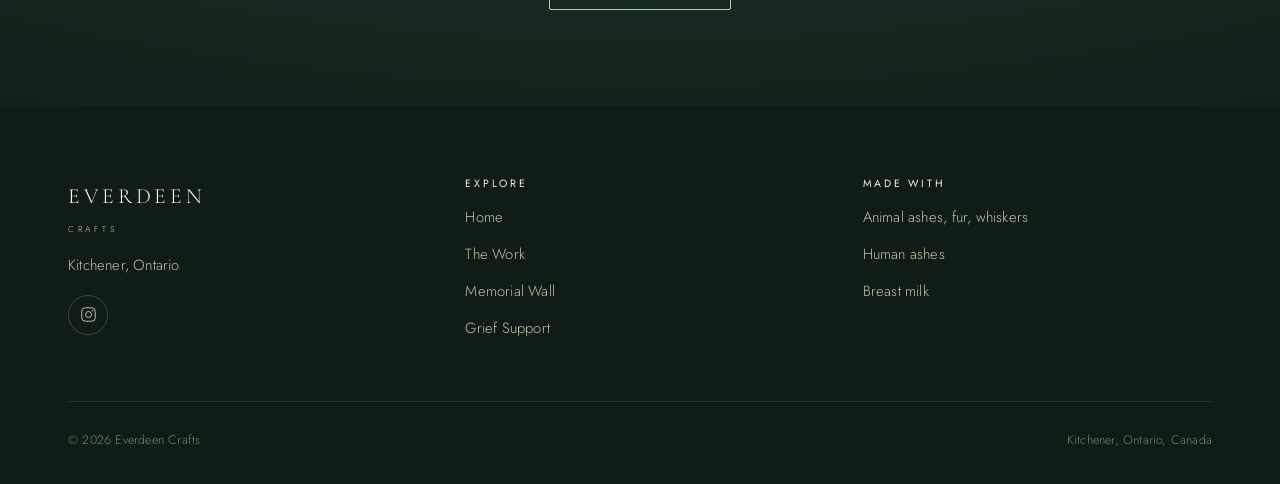
==== commit e5f69144: "Raise the visual ambition across the site The palette is unchanged. What changes is how much of it t" ====
--- a/gallery.html
+++ b/gallery.html
@@ -40,26 +40,26 @@
 <section class="pagehead">
   <canvas class="pagehead__canvas" data-particles="sparse" aria-hidden="true"></canvas>
   <div class="shell shell--narrow">
-    <span class="eyebrow eyebrow--light">Gallery</span>
     <h1>The <em>work</em></h1>
   </div>
 </section>
 
-<section class="section section--white">
+<section class="section section--white" style="padding-bottom:0">
   <div class="shell">
     <div class="filters" data-gallery-filters></div>
-    <div class="grid" data-gallery data-lightbox></div>
+    <div class="grid grid--mosaic" data-gallery data-lightbox></div>
   </div>
+  <div class="treeline" aria-hidden="true"></div>
 </section>
 
 <section class="section section--tight band">
   <canvas class="band__canvas" data-particles="band" aria-hidden="true"></canvas>
   <div class="shell shell--narrow">
-    <h2 class="reveal">Something in mind?</h2>
-    <p class="lede reveal" data-delay="1" style="max-width:48ch;margin-inline:auto">
+    <h2>Something in mind?</h2>
+    <p class="lede" style="max-width:34ch;margin-inline:auto">
       Commissions start with a message.
     </p>
-    <div class="hero__actions reveal" data-delay="2" style="margin-top:var(--gap)">
+    <div class="hero__actions" style="margin-top:clamp(2rem,4vw,3rem)">
       <a class="btn btn--light" href="index.html#contact"><span>Get in touch</span></a>
     </div>
   </div>
@@ -71,8 +71,8 @@
   <div class="shell">
     <div class="footer__top">
       <div class="footer__brand">
-        <span class="brand__name" style="font-family:var(--serif);letter-spacing:.18em;text-transform:uppercase;display:block">Everdeen</span>
-        <span class="brand__sub" style="display:block;font-size:.53rem;letter-spacing:.44em;text-transform:uppercase;margin-top:.42rem">Crafts</span>
+        <span class="brand__name">Everdeen</span>
+        <span class="brand__sub">Crafts</span>
         <p style="margin-top:var(--gap-sm)">Kitchener, Ontario</p>
         <div class="footer__social">
           <a href="https://www.instagram.com/everdeencrafts" target="_blank" rel="noopener noreferrer" aria-label="Instagram">
--- a/assets/css/style.css
+++ b/assets/css/style.css
@@ -10,7 +10,8 @@
   --forest-deep:    #16281f;
   --forest:         #24402f;
   --forest-mid:     #3a5a45;
-  --forest-soft:    #55735f;
+  /* Lightened from #55735f: the old value read at 3.31:1 on the footer. */
+  --forest-soft:    #6f8875;
 
   /* Sage */
   --sage-deep:  #7e9268;
@@ -18,6 +19,9 @@
   --sage-light: #bcc9ac;
   --sage-pale:  #dde4d3;
   --sage-mist:  #eef1e9;
+  /* The sage hue carried far enough into the forest to be legible as small
+     text on any light surface. Decoration keeps --sage-deep; words use this. */
+  --sage-ink:   #5c7352;
 
   /* Light */
   --white: #ffffff;
@@ -28,11 +32,11 @@
   --gold:      #d9c89e;
   --gold-soft: #e8dcc0;
 
-  /* Ink */
-  --ink:        #1b2620;
-  --ink-soft:   #46534b;
-  --ink-mute:   #75837a;
-  --ink-faint:  #a3ada6;
+  /* Ink. Two text weights, both clearing 4.5:1 on cream, white and mist.
+     A third, fainter step cannot exist at this floor, so borders use sage. */
+  --ink:      #1b2620;
+  --ink-soft: #46534b;
+  --ink-mute: #637068;
 
   /* Type */
   --serif: "Cormorant Garamond", "Cormorant", Georgia, "Times New Roman", serif;
@@ -46,15 +50,16 @@
   --gap-lg: 6rem;
   --gap-xl: 9rem;
 
-  --measure: 62ch;
-  --shell: 1180px;
-  --shell-narrow: 780px;
+  --measure: 68ch;
+  --shell: 1240px;
+  --shell-narrow: 800px;
 
   --radius: 2px;
   --radius-soft: 10px;
 
   --ease: cubic-bezier(0.22, 0.61, 0.36, 1);
   --ease-out: cubic-bezier(0.16, 1, 0.3, 1);
+  --ease-expo: cubic-bezier(0.19, 1, 0.22, 1);
 
   --nav-h: 84px;
 }
@@ -65,13 +70,18 @@
 html {
   -webkit-text-size-adjust: 100%;
   scroll-behavior: smooth;
+  /* The parts nobody draws still belong to the design. */
+  scrollbar-color: var(--sage) var(--mist);
+  scrollbar-width: thin;
+  accent-color: var(--forest);
+  caret-color: var(--forest);
 }
 
 body {
   margin: 0;
   font-family: var(--sans);
   font-weight: 300;
-  font-size: 1.0125rem;
+  font-size: 1.0625rem;
   line-height: 1.75;
   letter-spacing: 0.012em;
   color: var(--ink-soft);
@@ -88,30 +98,52 @@
   font-family: var(--serif);
   font-weight: 300;
   color: var(--forest-deep);
-  line-height: 1.14;
-  letter-spacing: 0.005em;
+  line-height: 1.06;
+  letter-spacing: -0.012em;
   margin: 0 0 var(--gap-sm);
-}
-
-h1 { font-size: clamp(2.75rem, 7vw, 5.25rem); }
-h2 { font-size: clamp(2rem, 4.4vw, 3.35rem); }
-h3 { font-size: clamp(1.35rem, 2.2vw, 1.75rem); }
-h4 { font-size: 1.1rem; }
+  text-wrap: balance;
+}
+
+h1 { font-size: clamp(3.25rem, 9vw, 6rem); }
+h2 { font-size: clamp(2.5rem, 6vw, 4rem); }
+h3 { font-size: clamp(1.75rem, 3.2vw, 2.5rem); line-height: 1.1; }
+h4 { font-size: 1.1rem; letter-spacing: 0; }
 
 p { margin: 0 0 var(--gap-sm); max-width: var(--measure); }
 
 a { color: var(--forest); text-decoration: none; transition: color 0.35s var(--ease); }
-a:hover { color: var(--sage-deep); }
+a:hover { color: var(--sage-ink); }
+
+/* Prose links keep their underline, seated properly off the baseline. */
+.prose a, .crisis a, .form-note a {
+  text-decoration: underline;
+  text-decoration-thickness: 1px;
+  text-underline-offset: 0.22em;
+  text-decoration-color: var(--sage);
+}
+.prose a:hover, .form-note a:hover { text-decoration-color: currentColor; }
 
 ul { margin: 0; padding: 0; list-style: none; }
 
 :focus-visible {
-  outline: 2px solid var(--sage-deep);
+  outline: 2px solid var(--forest);
   outline-offset: 3px;
   border-radius: var(--radius);
 }
+.hero :focus-visible, .band :focus-visible, .pagehead :focus-visible, .footer :focus-visible {
+  outline-color: var(--gold);
+}
 
 ::selection { background: var(--sage-pale); color: var(--forest-deep); }
+
+::-webkit-scrollbar { width: 11px; height: 11px; }
+::-webkit-scrollbar-track { background: var(--mist); }
+::-webkit-scrollbar-thumb {
+  background: var(--sage);
+  border-radius: 99px;
+  border: 3px solid var(--mist);
+}
+::-webkit-scrollbar-thumb:hover { background: var(--sage-ink); }
 
 /* ---------- Utility ---------- */
 .shell {
@@ -122,34 +154,40 @@
 }
 .shell--narrow { max-width: var(--shell-narrow); }
 
-.eyebrow {
-  font-family: var(--sans);
-  font-size: 0.7rem;
-  font-weight: 400;
-  letter-spacing: 0.32em;
-  text-transform: uppercase;
-  color: var(--sage-deep);
-  margin: 0 0 var(--gap-sm);
-  display: block;
-}
-.eyebrow--light { color: var(--sage-light); }
+/* No eyebrows. A heading that needs a label above it is not finished. */
 
 .lede {
   font-family: var(--serif);
-  font-size: clamp(1.25rem, 2.1vw, 1.6rem);
-  line-height: 1.6;
+  font-size: clamp(1.4rem, 2.6vw, 2rem);
+  line-height: 1.5;
   color: var(--forest-mid);
   font-weight: 300;
-}
-
-.section { padding-block: clamp(4.5rem, 11vw, var(--gap-xl)); }
-.section--tight { padding-block: clamp(3rem, 7vw, var(--gap-lg)); }
+  letter-spacing: -0.004em;
+  text-wrap: pretty;
+}
+
+.section { padding-block: clamp(5.5rem, 13vw, 11rem); }
+.section--tight { padding-block: clamp(3.5rem, 8vw, var(--gap-lg)); }
 .section--mist { background: var(--mist); }
 .section--white { background: var(--white); }
 
-.section-head { margin-bottom: var(--gap-md); }
+/* A light section that still has pollen moving through it. */
+.section--drift { position: relative; isolation: isolate; overflow: hidden; }
+.section__canvas {
+  position: absolute;
+  inset: 0;
+  width: 100%;
+  height: 100%;
+  z-index: 0;
+  pointer-events: none;
+}
+.section--drift > .shell { position: relative; z-index: 1; }
+
+/* More air above a heading than below it. */
+.section-head { margin-bottom: clamp(2.5rem, 5vw, 4.5rem); }
 .section-head--center { text-align: center; }
 .section-head--center p { margin-inline: auto; }
+.section-head .lede { margin-top: var(--gap); }
 
 .sr-only {
   position: absolute; width: 1px; height: 1px;
@@ -259,7 +297,7 @@
   font-size: 0.6rem;
   letter-spacing: 0.26em;
   text-transform: uppercase;
-  color: var(--sage-deep);
+  color: var(--sage-ink);
 }
 .placeholder p {
   margin: 0.55rem 0 0;
@@ -349,7 +387,7 @@
   box-shadow: 0 1px 0 var(--sage-pale);
 }
 .nav.is-solid .brand__name { color: var(--forest-deep); }
-.nav.is-solid .brand__sub  { color: var(--sage-deep); }
+.nav.is-solid .brand__sub  { color: var(--sage-ink); }
 .nav.is-solid .nav__link   { color: var(--ink-soft); }
 .nav.is-solid .nav__link:hover,
 .nav.is-solid .nav__link[aria-current="page"] { color: var(--forest-deep); }
@@ -484,8 +522,9 @@
 }
 .hero__title {
   color: var(--cream);
-  margin-bottom: var(--gap-sm);
-  text-shadow: 0 2px 40px rgba(16, 29, 22, 0.5);
+  margin-bottom: var(--gap);
+  text-shadow: 0 2px 50px rgba(16, 29, 22, 0.55);
+  letter-spacing: -0.02em;
 }
 .hero__title em {
   font-style: italic;
@@ -493,12 +532,14 @@
 }
 .hero__sub {
   font-family: var(--serif);
-  font-size: clamp(1.05rem, 2vw, 1.35rem);
+  font-size: clamp(1.2rem, 2.4vw, 1.7rem);
+  line-height: 1.5;
   color: var(--sage-pale);
-  letter-spacing: 0.06em;
+  letter-spacing: 0.02em;
   margin-inline: auto;
-  margin-bottom: var(--gap-md);
-  max-width: 46ch;
+  margin-bottom: clamp(2.25rem, 5vw, 3.5rem);
+  max-width: 40ch;
+  text-wrap: pretty;
 }
 .hero__actions { display: flex; gap: var(--gap-sm); justify-content: center; flex-wrap: wrap; }
 
@@ -555,58 +596,121 @@
 .pagehead .lede { color: var(--sage-pale); margin-inline: auto; }
 
 /* =========================================================
-   Reveal on scroll
-   ========================================================= */
+   Motion
+   The hero owns the authored moment. Content grids that arrive as a
+   set get their own settle. Ordinary sections are simply present:
+   the same fade on every block reads as a template, not a design.
+   ========================================================= */
+@keyframes clearIn {
+  from { opacity: 0; transform: translateY(30px); filter: blur(12px); }
+  to   { opacity: 1; transform: none; filter: blur(0); }
+}
+@keyframes standUp {
+  from { opacity: 0; transform: translateY(46px) scale(1.03); }
+  to   { opacity: 1; transform: none; }
+}
+@keyframes breatheIn {
+  from { opacity: 0; }
+  to   { opacity: 1; }
+}
+
+.hero__title   { animation: clearIn 1.5s var(--ease-expo) 0.1s both; }
+.hero__sub     { animation: clearIn 1.4s var(--ease-expo) 0.34s both; }
+.hero__actions { animation: clearIn 1.3s var(--ease-expo) 0.5s both; }
+.hero__trees   { animation: standUp 2s var(--ease-expo) both; }
+.hero__canvas  { animation: breatheIn 2.6s ease-out 0.55s both; }
+.hero__scroll  { animation: breatheIn 1.6s ease-out 1.2s both; }
+
+/* Memorial cards arrive as a set, so they settle like one. */
 .reveal {
   opacity: 0;
-  transform: translateY(26px);
-  transition: opacity 1s var(--ease-out), transform 1.15s var(--ease-out);
+  transform: translateY(22px);
+  transition: opacity 0.95s var(--ease-expo), transform 1.05s var(--ease-expo);
 }
 .reveal.is-visible { opacity: 1; transform: none; }
-.reveal[data-delay="1"] { transition-delay: 0.11s; }
-.reveal[data-delay="2"] { transition-delay: 0.22s; }
-.reveal[data-delay="3"] { transition-delay: 0.33s; }
-.reveal[data-delay="4"] { transition-delay: 0.44s; }
-
-/* =========================================================
-   Craft categories
-   ========================================================= */
-.crafts {
+.reveal[data-delay="1"] { transition-delay: 0.09s; }
+.reveal[data-delay="2"] { transition-delay: 0.18s; }
+.reveal[data-delay="3"] { transition-delay: 0.27s; }
+.reveal[data-delay="4"] { transition-delay: 0.36s; }
+
+/* =========================================================
+   What she works with
+   Editorial rows, not a rack of matching cards. Each row is a
+   heading at full strength, a quiet mark, and the materials
+   read as a spec column.
+   ========================================================= */
+.seams { margin-top: clamp(1rem, 3vw, 2rem); }
+
+.seam {
   display: grid;
-  grid-template-columns: repeat(auto-fit, minmax(268px, 1fr));
-  gap: 1px;
-  background: var(--sage-pale);
-  border: 1px solid var(--sage-pale);
-}
-.craft {
-  background: var(--white);
-  padding: clamp(2.2rem, 4vw, 3.2rem) clamp(1.6rem, 3vw, 2.4rem);
-  display: flex;
-  flex-direction: column;
-  gap: var(--gap-sm);
-  transition: background 0.6s var(--ease);
-}
-.craft:hover { background: var(--sage-mist); }
-.craft__icon {
-  width: 40px; height: 40px;
-  color: var(--sage-deep);
-  margin-bottom: 0.4rem;
-}
-.craft__icon svg { width: 100%; height: 100%; }
-.craft h3 { margin-bottom: 0.25rem; }
-.craft__tags {
-  display: flex; flex-wrap: wrap; gap: 0.45rem;
-  margin-top: auto; padding-top: var(--gap-sm);
-}
-.craft__tag {
-  font-size: 0.62rem;
-  letter-spacing: 0.16em;
-  text-transform: uppercase;
-  color: var(--sage-deep);
-  border: 1px solid var(--sage-pale);
-  border-radius: 100px;
-  padding: 0.34rem 0.8rem;
-}
+  grid-template-columns: 72px minmax(0, 1fr) minmax(150px, 210px);
+  gap: clamp(1.25rem, 4vw, 3.5rem);
+  align-items: start;
+  padding-block: clamp(3rem, 6.5vw, 5.25rem);
+  border-top: 1px solid var(--sage-pale);
+}
+.seam:last-child { border-bottom: 1px solid var(--sage-pale); }
+
+.seam__mark {
+  width: 64px;
+  height: 64px;
+  color: var(--sage);
+  transition: color 0.7s var(--ease), transform 0.9s var(--ease-expo);
+}
+.seam__mark svg { width: 100%; height: 100%; }
+.seam:hover .seam__mark { color: var(--sage-ink); transform: translateY(-3px); }
+
+.seam__title { margin-bottom: var(--gap); }
+
+.seam__materials { align-self: start; }
+.seam__materials li {
+  font-size: 0.7rem;
+  font-weight: 400;
+  letter-spacing: 0.22em;
+  text-transform: uppercase;
+  color: var(--sage-ink);
+  padding-block: 0.85rem;
+  border-top: 1px solid var(--sage-pale);
+}
+.seam__materials li:last-child { border-bottom: 1px solid var(--sage-pale); }
+
+@media (max-width: 880px) {
+  .seam {
+    grid-template-columns: 1fr;
+    gap: var(--gap);
+    padding-block: clamp(2.5rem, 8vw, 3.5rem);
+  }
+  .seam__mark { width: 52px; height: 52px; }
+  .seam__materials { display: flex; flex-wrap: wrap; gap: 0.5rem; }
+  .seam__materials li {
+    border: 1px solid var(--sage-pale);
+    border-radius: 100px;
+    padding: 0.4rem 0.9rem;
+    font-size: 0.64rem;
+  }
+  .seam__materials li:last-child { border-bottom: 1px solid var(--sage-pale); }
+}
+
+/* =========================================================
+   Treeline seam
+   The silhouette from the hero, reused as a section edge so the
+   forest is not something that only happens at the top of the page.
+   ========================================================= */
+.treeline {
+  height: clamp(70px, 9vw, 128px);
+  background: linear-gradient(180deg, transparent, var(--sage-pale) 72%);
+  -webkit-mask-image: url(../img/trees-mid.svg);
+  mask-image: url(../img/trees-mid.svg);
+  -webkit-mask-size: 100% 100%;
+  mask-size: 100% 100%;
+  -webkit-mask-repeat: no-repeat;
+  mask-repeat: no-repeat;
+  -webkit-mask-position: bottom center;
+  mask-position: bottom center;
+  pointer-events: none;
+}
+.treeline--flip { transform: scaleY(-1); }
+.treeline--deep { background: linear-gradient(180deg, transparent, var(--sage) 78%); }
 
 /* =========================================================
    Split feature
@@ -632,7 +736,7 @@
 .media-empty {
   text-align: center;
   padding: 2rem;
-  color: var(--sage-deep);
+  color: var(--sage-ink);
 }
 .media-empty svg { width: 44px; height: 44px; margin: 0 auto 1rem; opacity: 0.55; }
 .media-empty span {
@@ -671,8 +775,31 @@
 
 .grid {
   display: grid;
-  grid-template-columns: repeat(auto-fill, minmax(min(300px, 100%), 1fr));
-  gap: clamp(1rem, 2.2vw, 1.75rem);
+  grid-template-columns: repeat(auto-fill, minmax(min(280px, 100%), 1fr));
+  gap: clamp(0.85rem, 1.8vw, 1.5rem);
+}
+
+/* The gallery proper. The artifact leads, so the grid breaks its own
+   rhythm rather than laying every piece out at the same size. */
+.grid--mosaic {
+  grid-template-columns: repeat(6, 1fr);
+  grid-auto-flow: dense;
+}
+.grid--mosaic .tile { grid-column: span 2; aspect-ratio: 1 / 1; }
+.grid--mosaic .tile:nth-child(5n + 1),
+.grid--mosaic .tile:nth-child(5n + 2) { grid-column: span 3; aspect-ratio: 4 / 5; }
+
+@media (max-width: 900px) {
+  .grid--mosaic { grid-template-columns: repeat(2, 1fr); }
+  .grid--mosaic .tile,
+  .grid--mosaic .tile:nth-child(5n + 1),
+  .grid--mosaic .tile:nth-child(5n + 2) { grid-column: span 1; aspect-ratio: 1 / 1; }
+  .grid--mosaic .tile:nth-child(5n + 1) { aspect-ratio: 4 / 5; }
+}
+@media (max-width: 540px) {
+  .grid--mosaic { grid-template-columns: 1fr; }
+  .grid--mosaic .tile,
+  .grid--mosaic .tile:nth-child(5n + 1) { aspect-ratio: 4 / 5; }
 }
 
 .tile {
@@ -686,22 +813,25 @@
   aspect-ratio: 1 / 1;
   display: block;
   width: 100%;
-}
+  box-shadow: 0 1px 2px rgba(22, 40, 31, 0.05);
+  transition: box-shadow 0.8s var(--ease), transform 0.8s var(--ease-expo);
+}
+.tile:hover { box-shadow: 0 22px 48px -26px rgba(22, 40, 31, 0.42); transform: translateY(-4px); }
 .tile img {
   width: 100%; height: 100%;
   object-fit: cover;
-  transition: transform 1.4s var(--ease-out), filter 0.7s var(--ease);
-}
-.tile:hover img { transform: scale(1.045); }
+  transition: transform 1.6s var(--ease-expo);
+}
+.tile:hover img { transform: scale(1.05); }
 .tile__veil {
   position: absolute;
   inset: 0;
-  background: linear-gradient(180deg, transparent 45%, rgba(16, 29, 22, 0.62));
+  background: linear-gradient(180deg, transparent 42%, rgba(16, 29, 22, 0.72));
   opacity: 0;
   transition: opacity 0.6s var(--ease);
   display: flex;
   align-items: flex-end;
-  padding: 1.25rem;
+  padding: 1.35rem;
 }
 .tile:hover .tile__veil, .tile:focus-visible .tile__veil { opacity: 1; }
 .tile__label {
@@ -709,6 +839,20 @@
   letter-spacing: 0.22em;
   text-transform: uppercase;
   color: var(--sage-mist);
+  transform: translateY(6px);
+  transition: transform 0.65s var(--ease-expo);
+}
+.tile:hover .tile__label, .tile:focus-visible .tile__label { transform: none; }
+
+/* Pieces settle in one after another as the grid arrives. This is the
+   gallery's own moment; no other section gets an entrance. */
+@keyframes tileSettle {
+  from { opacity: 0; transform: translateY(20px) scale(0.985); filter: blur(7px); }
+  to   { opacity: 1; transform: none; filter: blur(0); }
+}
+.grid.is-in .tile {
+  animation: tileSettle 1.15s var(--ease-expo) both;
+  animation-delay: calc(var(--i, 0) * 55ms);
 }
 
 /* Empty state */
@@ -826,7 +970,7 @@
   font-size: 0.66rem;
   letter-spacing: 0.24em;
   text-transform: uppercase;
-  color: var(--sage-deep);
+  color: var(--sage-ink);
 }
 .memorial__words {
   font-family: var(--serif);
@@ -845,7 +989,7 @@
   justify-content: space-between;
   gap: var(--gap-sm);
 }
-.memorial__from { font-size: 0.68rem; letter-spacing: 0.14em; text-transform: uppercase; color: var(--ink-faint); }
+.memorial__from { font-size: 0.68rem; letter-spacing: 0.14em; text-transform: uppercase; color: var(--ink-mute); }
 
 /* Light a candle */
 .candle {
@@ -894,7 +1038,7 @@
   text-transform: uppercase;
   color: var(--forest-mid);
 }
-.label span { color: var(--ink-faint); text-transform: none; letter-spacing: 0.04em; font-size: 0.78rem; }
+.label span { color: var(--ink-mute); text-transform: none; letter-spacing: 0.04em; font-size: 0.78rem; }
 
 .input, .textarea, .select {
   font-family: var(--sans);
@@ -914,7 +1058,7 @@
   box-shadow: 0 0 0 3px rgba(156, 175, 136, 0.18);
 }
 .textarea { min-height: 168px; resize: vertical; line-height: 1.7; font-family: var(--serif); font-size: 1.08rem; }
-.hint { font-size: 0.8rem; color: var(--ink-faint); margin: 0; }
+.hint { font-size: 0.8rem; color: var(--ink-mute); margin: 0; }
 
 .form-note {
   background: var(--sage-mist);
@@ -968,7 +1112,7 @@
   font-size: 0.6rem;
   letter-spacing: 0.18em;
   text-transform: uppercase;
-  color: var(--sage-deep);
+  color: var(--sage-ink);
   border: 1px solid var(--sage-pale);
   border-radius: 100px;
   padding: 0.28rem 0.72rem;
@@ -1032,8 +1176,9 @@
 .footer a { color: var(--sage-light); }
 .footer a:hover { color: var(--white); }
 .footer__links li { margin-bottom: 0.7rem; font-size: 0.92rem; }
-.footer__brand .brand__name { color: var(--cream); font-size: 1.35rem; }
-.footer__brand .brand__sub { color: var(--sage-deep); }
+/* Outside the nav these are bare spans, so they set their own box. */
+.footer__brand .brand__name { display: block; color: var(--cream); font-size: 1.35rem; }
+.footer__brand .brand__sub  { display: block; color: var(--sage-light); }
 .footer__social { display: flex; gap: 0.8rem; margin-top: var(--gap-sm); }
 .footer__social a {
   width: 40px; height: 40px;
@@ -1062,6 +1207,7 @@
   html { scroll-behavior: auto; }
   *, *::before, *::after {
     animation-duration: 0.001ms !important;
+    animation-delay: 0.001ms !important;
     animation-iteration-count: 1 !important;
     transition-duration: 0.001ms !important;
   }
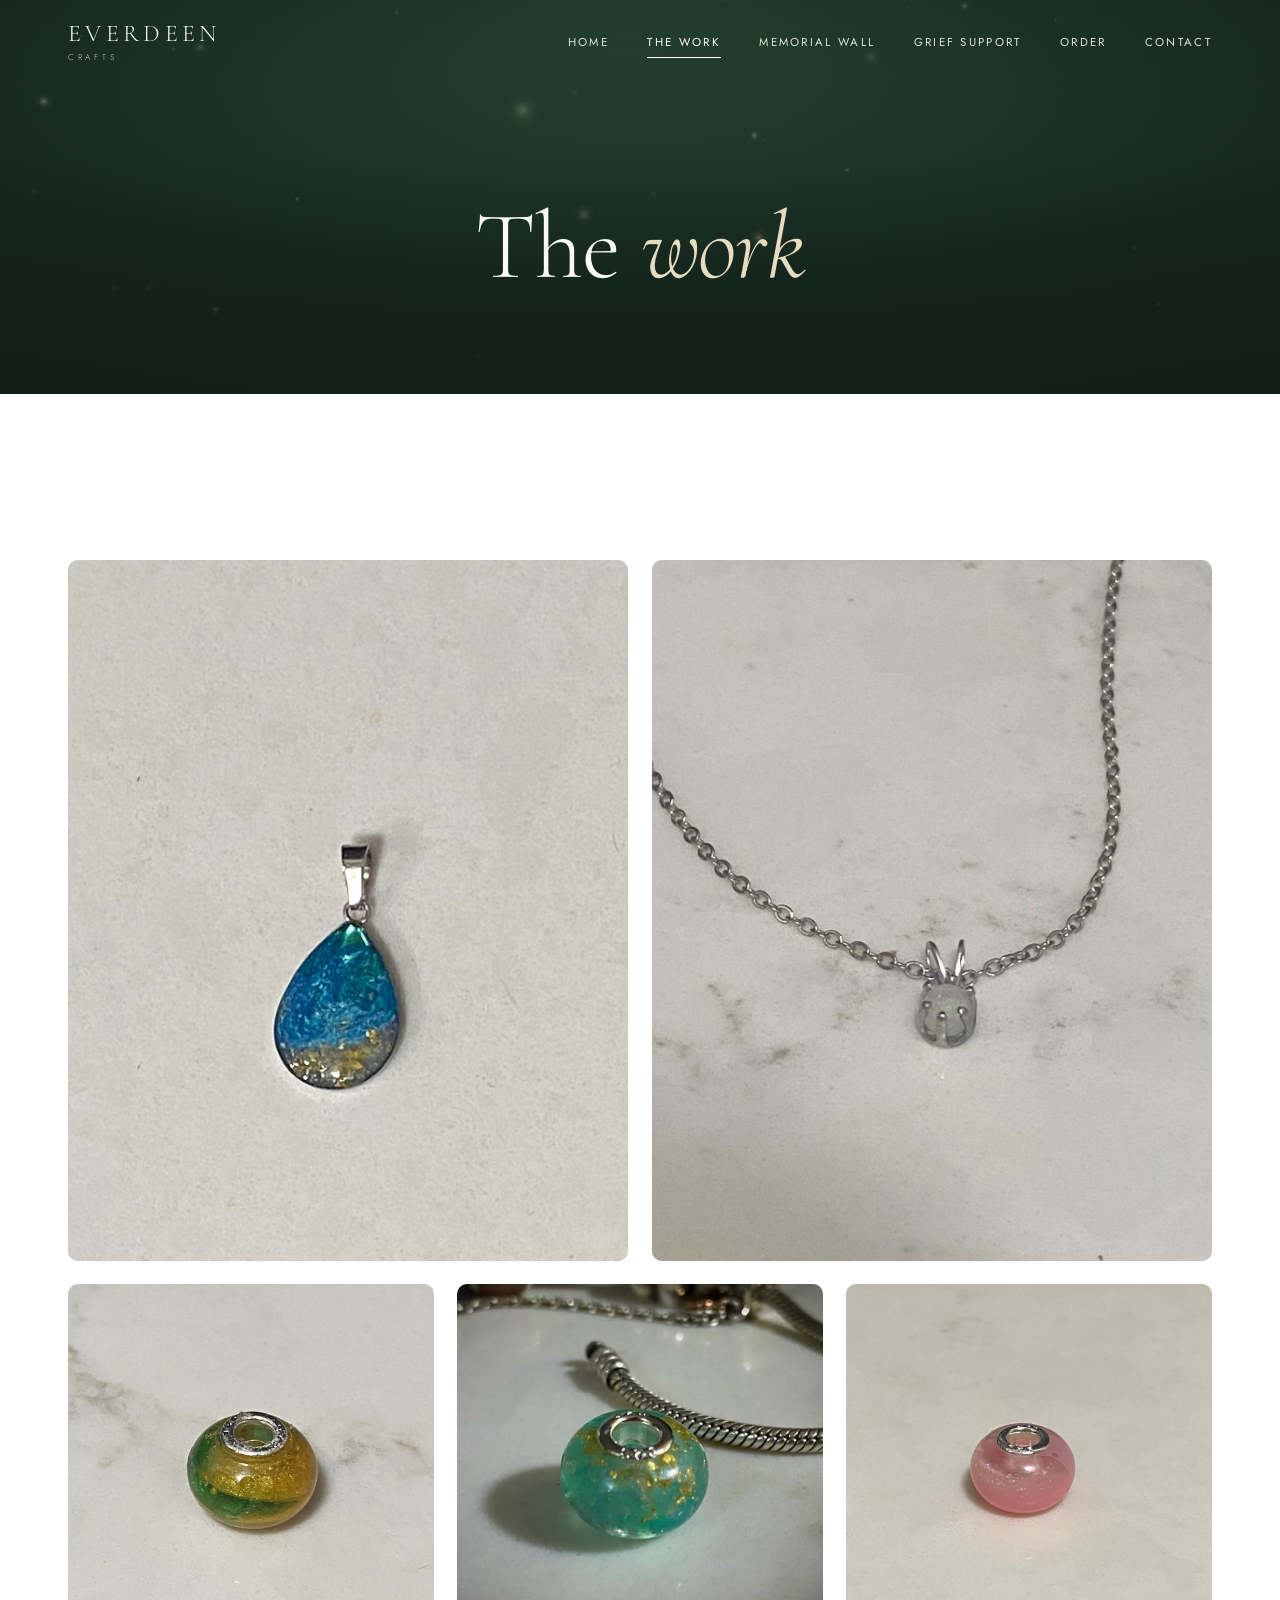
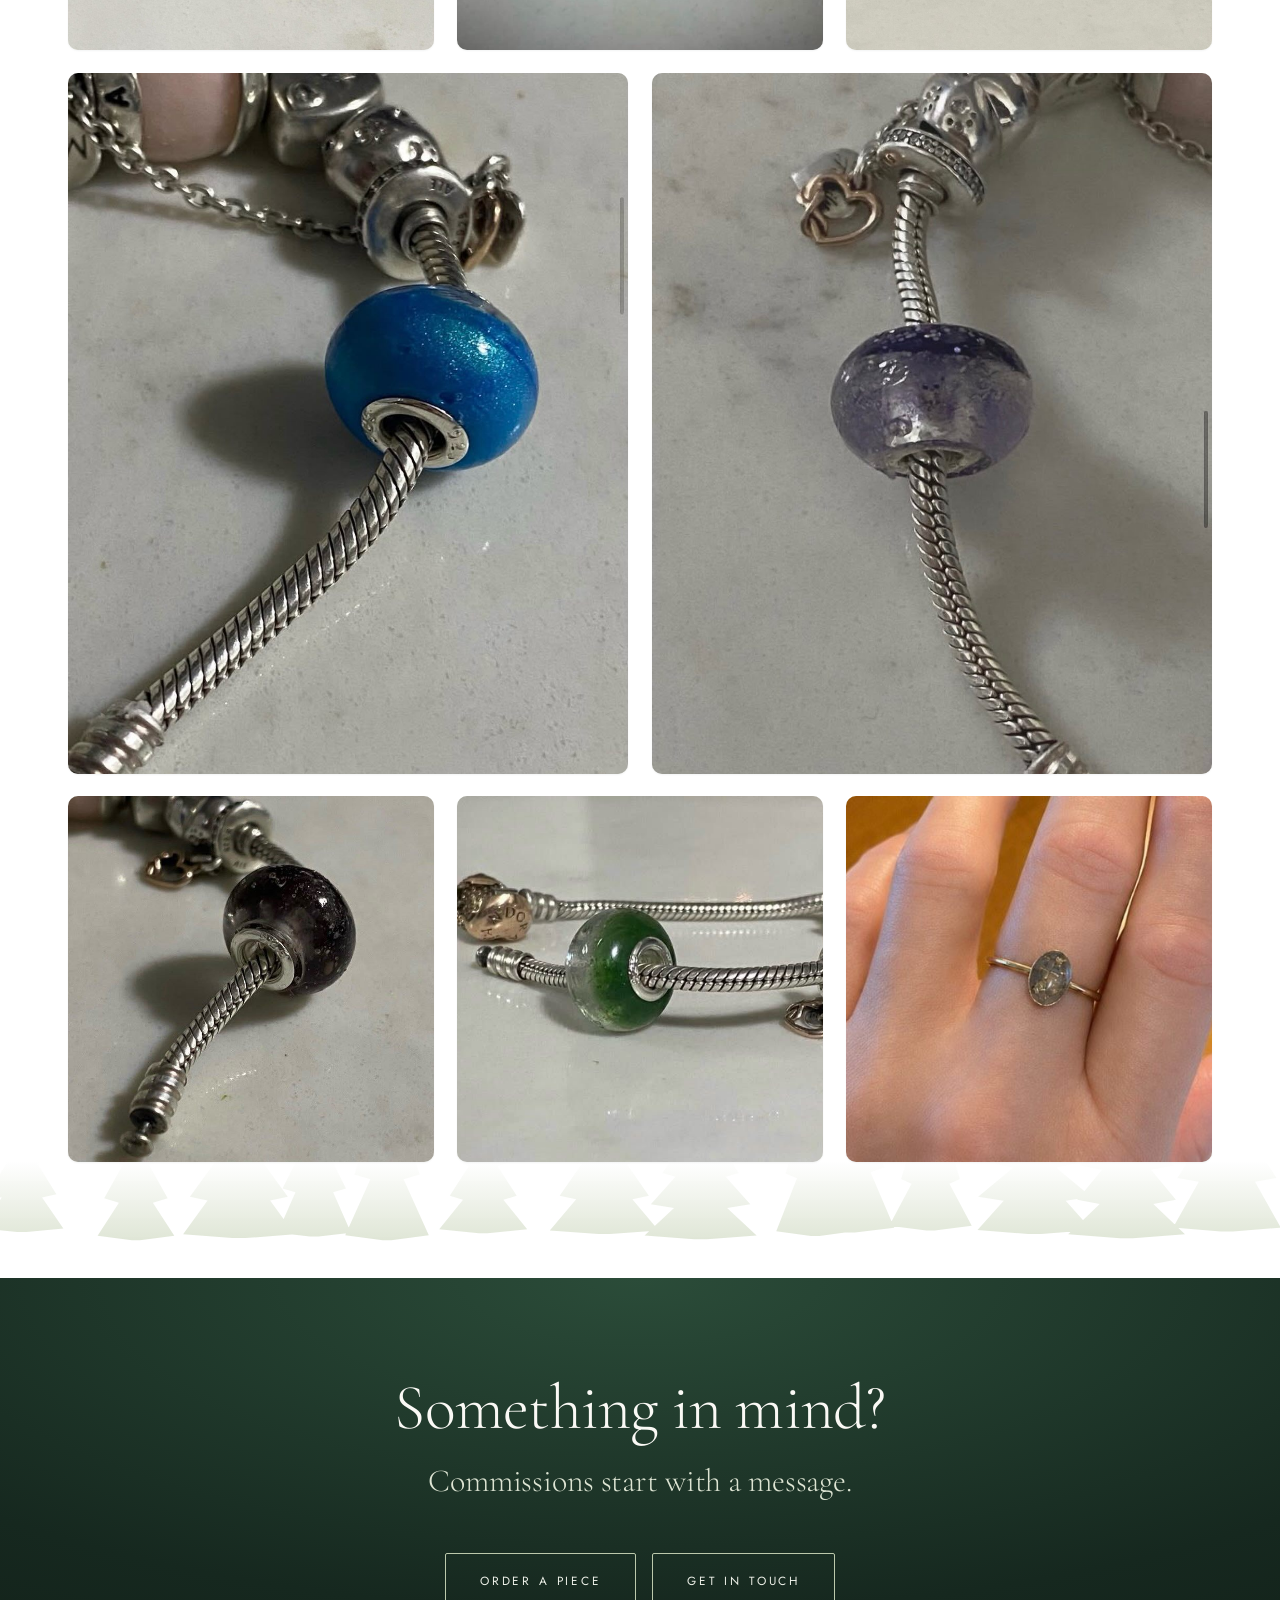
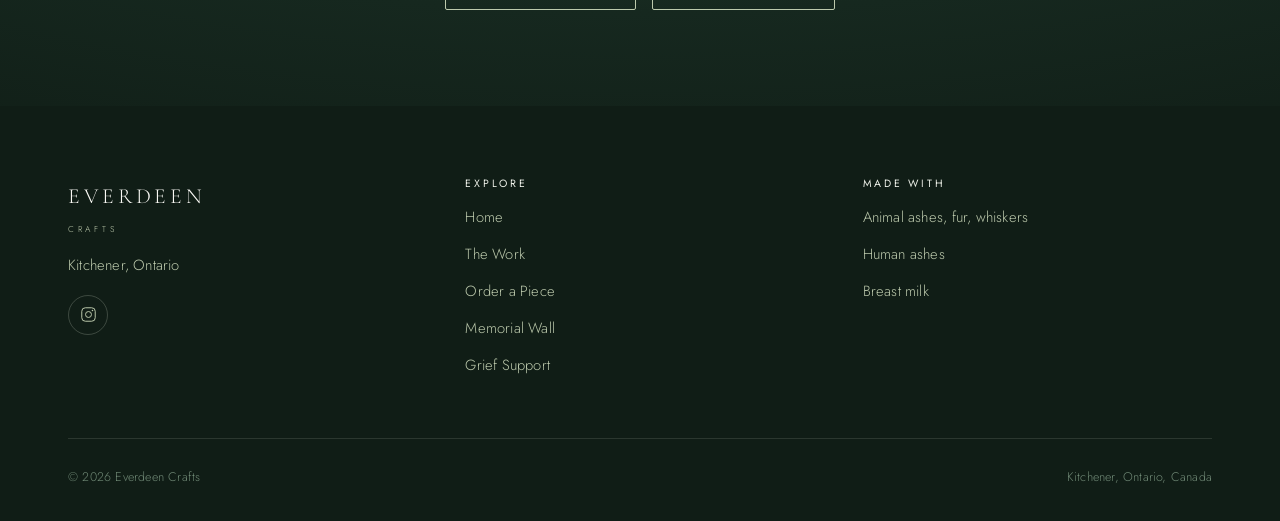
==== commit 3d60d4c2: "Add an order request page that emails Katrina each order Step by step form for choosing the piece, c" ====
--- a/gallery.html
+++ b/gallery.html
@@ -30,6 +30,7 @@
       <a class="nav__link" href="gallery.html" aria-current="page">The Work</a>
       <a class="nav__link" href="memorial.html">Memorial Wall</a>
       <a class="nav__link" href="resources.html">Grief Support</a>
+      <a class="nav__link" href="order.html">Order</a>
       <a class="nav__link" href="index.html#contact">Contact</a>
     </nav>
   </div>
@@ -60,6 +61,7 @@
       Commissions start with a message.
     </p>
     <div class="hero__actions" style="margin-top:clamp(2rem,4vw,3rem)">
+      <a class="btn btn--light" href="order.html"><span>Order a piece</span></a>
       <a class="btn btn--light" href="index.html#contact"><span>Get in touch</span></a>
     </div>
   </div>
@@ -89,6 +91,7 @@
         <ul class="footer__links">
           <li><a href="index.html">Home</a></li>
           <li><a href="gallery.html">The Work</a></li>
+          <li><a href="order.html">Order a Piece</a></li>
           <li><a href="memorial.html">Memorial Wall</a></li>
           <li><a href="resources.html">Grief Support</a></li>
         </ul>
--- a/assets/css/style.css
+++ b/assets/css/style.css
@@ -614,12 +614,15 @@
   to   { opacity: 1; }
 }
 
-.hero__title   { animation: clearIn 1.5s var(--ease-expo) 0.1s both; }
-.hero__sub     { animation: clearIn 1.4s var(--ease-expo) 0.34s both; }
-.hero__actions { animation: clearIn 1.3s var(--ease-expo) 0.5s both; }
-.hero__trees   { animation: standUp 2s var(--ease-expo) both; }
-.hero__canvas  { animation: breatheIn 2.6s ease-out 0.55s both; }
-.hero__scroll  { animation: breatheIn 1.6s ease-out 1.2s both; }
+/* Guarded by a class set in the document head. Without it the hero is
+   simply visible, so the headline never depends on an animation running
+   in order to exist. */
+.anim .hero__title   { animation: clearIn 1.5s var(--ease-expo) 0.1s both; }
+.anim .hero__sub     { animation: clearIn 1.4s var(--ease-expo) 0.34s both; }
+.anim .hero__actions { animation: clearIn 1.3s var(--ease-expo) 0.5s both; }
+.anim .hero__trees   { animation: standUp 2s var(--ease-expo) both; }
+.anim .hero__canvas  { animation: breatheIn 2.6s ease-out 0.55s both; }
+.anim .hero__scroll  { animation: breatheIn 1.6s ease-out 1.2s both; }
 
 /* Memorial cards arrive as a set, so they settle like one. */
 .reveal {
@@ -1078,6 +1081,91 @@
 .form-status--ok   { background: var(--sage-mist); border: 1px solid var(--sage); color: var(--forest); }
 .form-status--err  { background: #fdf2ef; border: 1px solid #e2b7a8; color: #8a4b34; }
 
+/* ---- Order form ---- */
+.order { gap: var(--gap); }
+.step {
+  margin: 0;
+  padding: clamp(1.4rem, 3.5vw, 2.1rem);
+  border: 1px solid var(--sage-pale);
+  border-radius: var(--radius-soft);
+  background: var(--white);
+  display: grid;
+  gap: var(--gap-sm);
+  min-width: 0;
+}
+.step__title {
+  float: left; /* keeps the legend inside the box rather than on its border */
+  width: 100%;
+  padding: 0;
+  margin: 0 0 0.25rem;
+  font-family: var(--serif);
+  font-size: clamp(1.35rem, 2.6vw, 1.6rem);
+  font-weight: 400;
+  color: var(--forest);
+  display: flex;
+  align-items: baseline;
+  gap: 0.75rem;
+}
+.step__title + * { clear: both; }
+.step__num {
+  font-family: var(--sans);
+  font-size: 0.72rem;
+  letter-spacing: 0.1em;
+  color: var(--sage-ink);
+  border: 1px solid var(--sage);
+  border-radius: 50%;
+  width: 1.9rem; height: 1.9rem;
+  display: inline-grid;
+  place-items: center;
+  flex: none;
+  transform: translateY(-0.15rem);
+}
+.step__opt { font-family: var(--sans); font-size: 0.8rem; color: var(--ink-mute); }
+.step [hidden] { display: none; }
+
+.select {
+  appearance: none;
+  background-image: url("data:image/svg+xml,%3Csvg xmlns='http://www.w3.org/2000/svg' viewBox='0 0 24 24' fill='none' stroke='%235c7352' stroke-width='1.5'%3E%3Cpath d='m6 9 6 6 6-6'/%3E%3C/svg%3E");
+  background-repeat: no-repeat;
+  background-position: right 1rem center;
+  background-size: 1rem;
+  padding-right: 2.8rem;
+  cursor: pointer;
+}
+.input--file { padding: 0.7rem 1.05rem; font-size: 0.9rem; }
+
+.swatch { display: flex; align-items: center; gap: 1rem; }
+.swatch__picker {
+  width: 3.4rem; height: 3.4rem;
+  padding: 0;
+  border: 1px solid var(--sage-pale);
+  border-radius: 50%;
+  background: none;
+  cursor: pointer;
+  overflow: hidden;
+}
+.swatch__picker::-webkit-color-swatch-wrapper { padding: 0; }
+.swatch__picker::-webkit-color-swatch { border: none; border-radius: 50%; }
+.swatch__picker::-moz-color-swatch { border: none; border-radius: 50%; }
+.swatch__value { font-size: 0.85rem; letter-spacing: 0.08em; color: var(--ink-soft); }
+
+.checks { display: flex; flex-wrap: wrap; gap: 0.6rem; }
+.checks--stack { flex-direction: column; }
+.check {
+  display: flex;
+  gap: 0.7rem;
+  align-items: flex-start;
+  font-size: 0.95rem;
+  color: var(--ink-soft);
+  cursor: pointer;
+  padding: 0.75rem 1rem;
+  border: 1px solid var(--sage-pale);
+  border-radius: var(--radius);
+  transition: border-color 0.4s var(--ease), background 0.4s var(--ease);
+}
+.check:has(input:checked) { border-color: var(--sage); background: var(--sage-mist); }
+.check input { margin-top: 0.3rem; accent-color: var(--sage-deep); flex: none; }
+
 /* honeypot */
 .gate { position: absolute; left: -9999px; opacity: 0; height: 0; overflow: hidden; }
 
